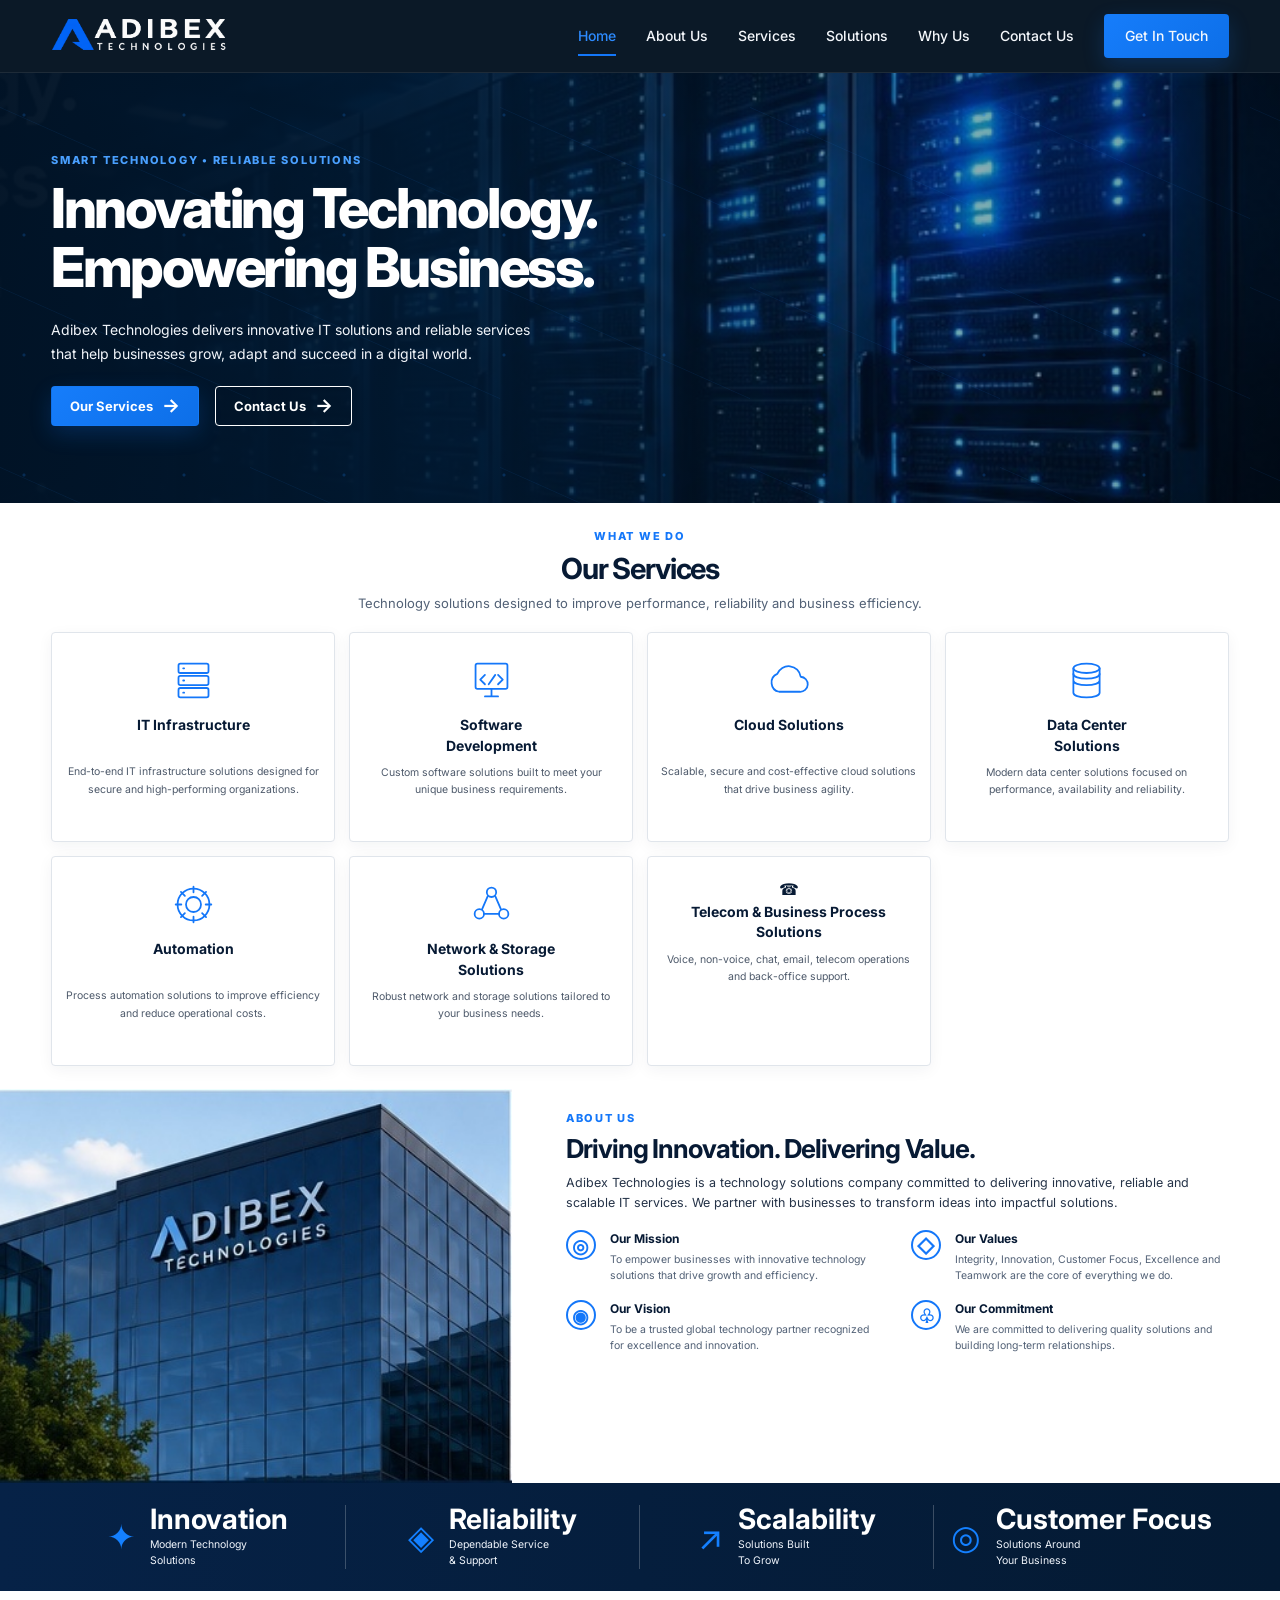
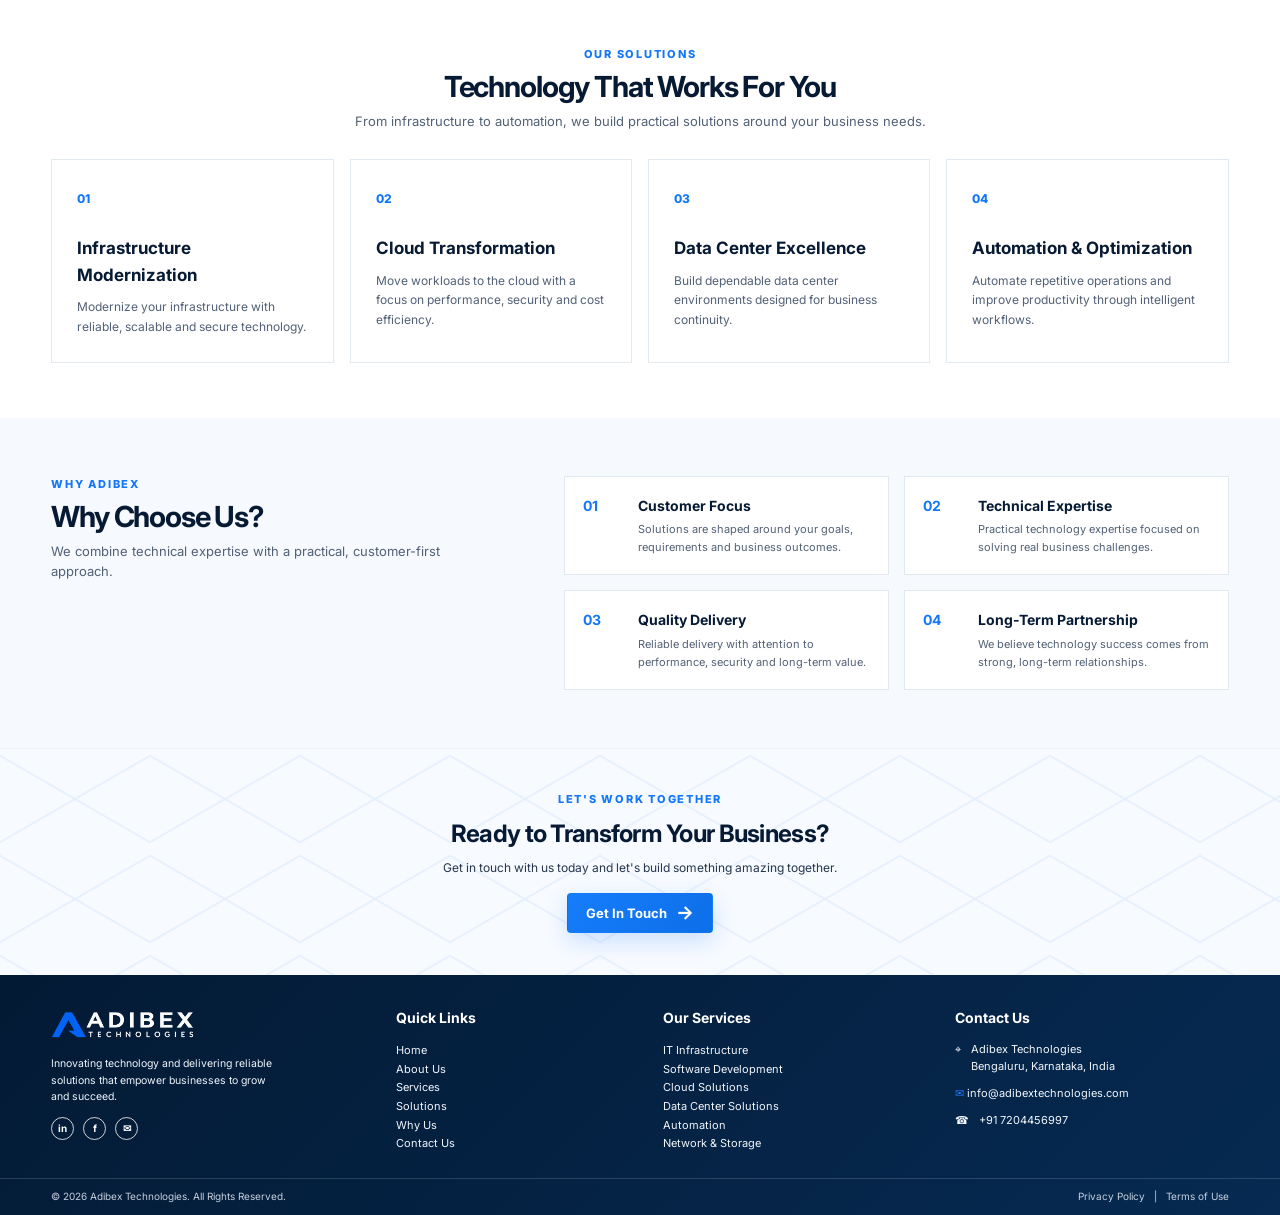
==== index.html @ 0015e17d "Update index.html" ====
<!DOCTYPE html>
<html lang="en">
<head>
  <meta charset="UTF-8">
  <meta name="viewport" content="width=device-width, initial-scale=1.0">
  <meta name="description" content="Adibex Technologies provides IT infrastructure, software development, cloud, data center, automation, network, storage and telecom solutions for businesses.">
  <title>Adibex Technologies | IT &amp; Technology Solutions</title>
  <link rel="stylesheet" href="style.css">
  <link rel="icon" type="image/png" href="images/favicon.PNG">
</head>
<body>
  <header class="site-header" id="top">
    <nav class="nav container">
      <a class="brand" href="#home" aria-label="Adibex Technologies home">
        <img src="images/logo.PNG" alt="Adibex Technologies">
      </a>

      <button class="menu-toggle" aria-label="Open navigation" aria-expanded="false">
        <span></span><span></span><span></span>
      </button>

      <div class="nav-links" id="navLinks">
        <a href="#home" class="active">Home</a>
        <a href="#about">About Us</a>
        <a href="#services">Services</a>
        <a href="#solutions">Solutions</a>
        <a href="#why-us">Why Us</a>
        <a href="#contact">Contact Us</a>
        <a href="#contact" class="nav-cta">Get In Touch</a>
      </div>
    </nav>
  </header>

  <main>
    <!-- HERO -->
    <section class="hero" id="home">
      <div class="hero-bg"></div>
      <div class="hero-overlay"></div>
      <div class="hero-network"></div>

      <div class="container hero-inner">
        <div class="hero-copy reveal">
          <p class="eyebrow">SMART TECHNOLOGY • RELIABLE SOLUTIONS</p>
          <h1>Innovating Technology.<br><span>Empowering Business.</span></h1>
          <p class="hero-description">
            Adibex Technologies delivers innovative IT solutions and reliable services
            that help businesses grow, adapt and succeed in a digital world.
          </p>
          <div class="hero-actions">
            <a class="btn btn-primary" href="#services">Our Services <span>→</span></a>
            <a class="btn btn-outline" href="#contact">Contact Us <span>→</span></a>
          </div>
        </div>
      </div>
    </section>

    <!-- SERVICES -->
    <section class="services section-light" id="services">
      <div class="container">
        <div class="section-title centered reveal">
          <p class="eyebrow blue">WHAT WE DO</p>
          <h2>Our Services</h2>
          <p>Technology solutions designed to improve performance, reliability and business efficiency.</p>
        </div>

        <div class="service-grid">
          <article class="service-card reveal" data-service="infrastructure" role="button" tabindex="0">
            <div class="icon-box">
              <svg viewBox="0 0 48 48" aria-hidden="true"><rect x="8" y="6" width="32" height="10" rx="2"/><rect x="8" y="19" width="32" height="10" rx="2"/><rect x="8" y="32" width="32" height="10" rx="2"/><path d="M13 11h1M13 24h1M13 37h1"/></svg>
            </div>
            <h3>IT Infrastructure</h3>
            <p>End-to-end IT infrastructure solutions designed for secure and high-performing organizations.</p>
          </article>

          <article class="service-card reveal" data-service="software" role="button" tabindex="0">
            <div class="icon-box">
              <svg viewBox="0 0 48 48" aria-hidden="true"><rect x="7" y="6" width="34" height="27" rx="2"/><path d="M17 41h14M24 33v8M17 18l-5 5 5 5M31 18l5 5-5 5M28 18l-7 10"/></svg>
            </div>
            <h3>Software<br>Development</h3>
            <p>Custom software solutions built to meet your unique business requirements.</p>
          </article>

          <article class="service-card reveal" data-service="cloud" role="button" tabindex="0">
            <div class="icon-box">
              <svg viewBox="0 0 48 48" aria-hidden="true"><path d="M14 36h22a8 8 0 0 0 1-16 13 13 0 0 0-25-3 10 10 0 0 0 2 19Z"/></svg>
            </div>
            <h3>Cloud Solutions</h3>
            <p>Scalable, secure and cost-effective cloud solutions that drive business agility.</p>
          </article>

          <article class="service-card reveal" data-service="datacenter" role="button" tabindex="0">
            <div class="icon-box">
              <svg viewBox="0 0 48 48" aria-hidden="true"><ellipse cx="24" cy="11" rx="14" ry="5"/><path d="M10 11v13c0 3 6 5 14 5s14-2 14-5V11M10 24v13c0 3 6 5 14 5s14-2 14-5V24"/><path d="M10 17c0 3 6 5 14 5s14-2 14-5"/></svg>
            </div>
            <h3>Data Center<br>Solutions</h3>
            <p>Modern data center solutions focused on performance, availability and reliability.</p>
          </article>

          <article class="service-card reveal" data-service="automation" role="button" tabindex="0">
            <div class="icon-box">
              <svg viewBox="0 0 48 48" aria-hidden="true"><path d="M24 5v6M24 37v6M5 24h6M37 24h6M10.6 10.6l4.2 4.2M33.2 33.2l4.2 4.2M37.4 10.6l-4.2 4.2M14.8 33.2l-4.2 4.2"/><circle cx="24" cy="24" r="8"/><circle cx="24" cy="24" r="17"/></svg>
            </div>
            <h3>Automation</h3>
            <p>Process automation solutions to improve efficiency and reduce operational costs.</p>
          </article>

          <article class="service-card reveal" data-service="network" role="button" tabindex="0">
            <div class="icon-box">
              <svg viewBox="0 0 48 48" aria-hidden="true"><circle cx="24" cy="11" r="5"/><circle cx="11" cy="34" r="5"/><circle cx="37" cy="34" r="5"/><path d="M20 15l-6 14M28 15l6 14M16 34h16"/></svg>
            </div>
            <h3>Network &amp; Storage<br>Solutions</h3>
            <p>Robust network and storage solutions tailored to your business needs.</p>
          </article>
          <article class="service-card reveal" data-service="telecom" role="button" tabindex="0">
            <div class="service-icon">
            <span>☎</span>
            </div>
            <h3>Telecom & Business Process Solutions</h3>
            <p>Voice, non-voice, chat, email, telecom operations and back-office support.</p>
          </article>
        </div>
      </div>
    </section>

    <!-- ABOUT -->
    <section class="about" id="about">
      <div class="about-image">
        <img src="images/about-building.jpg" alt="Adibex Technologies building">
      </div>

      <div class="about-content">
        <div class="about-inner reveal">
          <p class="eyebrow blue">ABOUT US</p>
          <h2>Driving Innovation. Delivering Value.</h2>
          <p class="about-lead">
            Adibex Technologies is a technology solutions company committed to delivering
            innovative, reliable and scalable IT services. We partner with businesses to
            transform ideas into impactful solutions.
          </p>

          <div class="values-grid">
            <div class="value">
              <div class="value-icon">◎</div>
              <div><h4>Our Mission</h4><p>To empower businesses with innovative technology solutions that drive growth and efficiency.</p></div>
            </div>
            <div class="value">
              <div class="value-icon">◇</div>
              <div><h4>Our Values</h4><p>Integrity, Innovation, Customer Focus, Excellence and Teamwork are the core of everything we do.</p></div>
            </div>
            <div class="value">
              <div class="value-icon">◉</div>
              <div><h4>Our Vision</h4><p>To be a trusted global technology partner recognized for excellence and innovation.</p></div>
            </div>
            <div class="value">
              <div class="value-icon">♧</div>
              <div><h4>Our Commitment</h4><p>We are committed to delivering quality solutions and building long-term relationships.</p></div>
            </div>
          </div>
        </div>
      </div>
    </section>

    <!-- STATS -->
<section class="stats-strip">
  <div class="container stats-grid">

    <div class="stat reveal">
      <div class="stat-icon">✦</div>
      <div>
        <strong>Innovation</strong>
        <span>Modern Technology<br>Solutions</span>
      </div>
    </div>

    <div class="stat reveal">
      <div class="stat-icon">◈</div>
      <div>
        <strong>Reliability</strong>
        <span>Dependable Service<br>&amp; Support</span>
      </div>
    </div>

    <div class="stat reveal">
      <div class="stat-icon">↗</div>
      <div>
        <strong>Scalability</strong>
        <span>Solutions Built<br>To Grow</span>
      </div>
    </div>

    <div class="stat reveal">
      <div class="stat-icon">◎</div>
      <div>
        <strong>Customer Focus</strong>
        <span>Solutions Around<br>Your Business</span>
      </div>
    </div>

  </div>
</section>

    <!-- SOLUTIONS -->
    <section class="solutions section-light" id="solutions">
      <div class="container">
        <div class="section-title centered reveal">
          <p class="eyebrow blue">OUR SOLUTIONS</p>
          <h2>Technology That Works For You</h2>
          <p>From infrastructure to automation, we build practical solutions around your business needs.</p>
        </div>

        <div class="solution-grid">
          <article class="solution-card reveal">
            <span>01</span><h3>Infrastructure Modernization</h3>
            <p>Modernize your infrastructure with reliable, scalable and secure technology.</p>
          </article>
          <article class="solution-card reveal">
            <span>02</span><h3>Cloud Transformation</h3>
            <p>Move workloads to the cloud with a focus on performance, security and cost efficiency.</p>
          </article>
          <article class="solution-card reveal">
            <span>03</span><h3>Data Center Excellence</h3>
            <p>Build dependable data center environments designed for business continuity.</p>
          </article>
          <article class="solution-card reveal">
            <span>04</span><h3>Automation &amp; Optimization</h3>
            <p>Automate repetitive operations and improve productivity through intelligent workflows.</p>
          </article>
        </div>
      </div>
    </section>

    <!-- WHY US -->
    <section class="why-us" id="why-us">
      <div class="container why-inner">
        <div class="section-title reveal">
          <p class="eyebrow blue">WHY ADIBEX</p>
          <h2>Why Choose Us?</h2>
          <p>We combine technical expertise with a practical, customer-first approach.</p>
        </div>
        <div class="why-list">
          <div class="why-item reveal"><b>01</b><div><h3>Customer Focus</h3><p>Solutions are shaped around your goals, requirements and business outcomes.</p></div></div>
          <div class="why-item reveal"><b>02</b><div><h3>Technical Expertise</h3><p>Practical technology expertise focused on solving real business challenges.</p></div></div>
          <div class="why-item reveal"><b>03</b><div><h3>Quality Delivery</h3><p>Reliable delivery with attention to performance, security and long-term value.</p></div></div>
          <div class="why-item reveal"><b>04</b><div><h3>Long-Term Partnership</h3><p>We believe technology success comes from strong, long-term relationships.</p></div></div>
        </div>
      </div>
    </section>

    <!-- CONTACT CTA -->
    <section class="contact-cta" id="contact">
      <div class="cta-pattern"></div>
      <div class="container cta-inner reveal">
        <p class="eyebrow blue">LET'S WORK TOGETHER</p>
        <h2>Ready to Transform Your Business?</h2>
        <p>Get in touch with us today and let's build something amazing together.</p>
        <a class="btn btn-primary" href="mailto:info@adibextechnologies.com">Get In Touch <span>→</span></a>
      </div>
    </section>
    <!-- ENQUIRY FORM MODAL -->
<div class="enquiry-modal" id="enquiryModal" aria-hidden="true">
  <div class="enquiry-modal-overlay"></div>
  <div class="enquiry-modal-box"
       role="dialog"
       aria-modal="true"
       aria-labelledby="enquiryModalTitle">
    <button
      class="enquiry-modal-close"
      id="enquiryModalClose"
      type="button"
      aria-label="Close enquiry form">
      ×
    </button>
    <div class="enquiry-modal-content">
      <p class="eyebrow blue">GET IN TOUCH</p>
      <h2 id="enquiryModalTitle">Tell Us About Your Requirement</h2>
      <p class="enquiry-intro">
        Share your requirements with us and our team will get in touch
        with you to discuss the right solution for your business.
      </p>
      <div id="zf_div_14EysFbXN02ckjOoHonV6rkihUlZmTzVGPP2AS6r4x0">
</div>
<script type="text/javascript">
(function() {
	try{
		var f = document.createElement("iframe");
		
			var ifrmSrc = 'https://forms.zohopublic.in/adigopulabalajiadibextec1/form/AdibexTechnologiesWebsiteEnquiry/formperma/14EysFbXN02ckjOoHonV6rkihUlZmTzVGPP2AS6r4x0?zf_rszfm=1';
		
		
        try{
			if ( typeof ZFAdvLead != "undefined" && typeof zfutm_zfAdvLead != "undefined" ) {
				for( var prmIdx = 0 ; prmIdx < ZFAdvLead.utmPNameArr.length ; prmIdx ++ ) {
				    var utmPm = ZFAdvLead.utmPNameArr[ prmIdx ];
				    utmPm = ( ZFAdvLead.isSameDomian && ( ZFAdvLead.utmcustPNameArr.indexOf(utmPm) == -1 ) ) ? "zf_" + utmPm : utmPm;
				    var utmVal = zfutm_zfAdvLead.zfautm_gC_enc( ZFAdvLead.utmPNameArr[ prmIdx ] );
				    if ( typeof utmVal !== "undefined" ) {
				      if ( utmVal != "" ) {
				        if(ifrmSrc.indexOf('?') > 0){
				             ifrmSrc = ifrmSrc+'&'+utmPm+'='+utmVal;
				        }else{
				            ifrmSrc = ifrmSrc+'?'+utmPm+'='+utmVal;
				        }
				      }
				    }
				}
			}
			if ( typeof ZFLead !== "undefined" && typeof zfutm_zfLead !== "undefined" ) {
				for( var prmIdx = 0 ; prmIdx < ZFLead.utmPNameArr.length ; prmIdx ++ ) {
		        	var utmPm = ZFLead.utmPNameArr[ prmIdx ];
		        	var utmVal = zfutm_zfLead.zfutm_gC_enc( ZFLead.utmPNameArr[ prmIdx ] );
			        if ( typeof utmVal !== "undefined" ) {
			          if ( utmVal != "" ){
			            if(ifrmSrc.indexOf('?') > 0){
			              ifrmSrc = ifrmSrc+'&'+utmPm+'='+utmVal;//No I18N
			            }else{
			              ifrmSrc = ifrmSrc+'?'+utmPm+'='+utmVal;//No I18N
			            }
			          }
			        }
		      	}
			}
			if (!((new RegExp("[?&]referrername=")).test(ifrmSrc))) {
            var rfr = window.location.href;
            
            try { 
                rfr = window.self !== window.top ? 
                    window.top.location.href : 
                    (/^https?:\/\/[\w.-]+\.[a-zA-Z]{2,}/i.test(rfr) ? rfr : "");
            } catch (e) {}
            
            if (rfr && rfr !== "") {
                if (rfr.length > 1800) {
                    var queryIndex = rfr.indexOf('?');
                    if (queryIndex > -1) {
                        rfr = rfr.substring(0, queryIndex);
                    }
                    if (rfr.length > 1800) {
                        rfr = rfr.substring(0, 1800);
                    }
                }
                ifrmSrc += ((ifrmSrc.indexOf('?') > 0) ? '&' : '?') + 'referrername=' + encodeURIComponent(rfr);
            }
        }
		}catch(e){}
    
		f.src = ifrmSrc;
		f.style.border="none";
		f.style.height="923px";
		f.style.width="99%";
		f.style.transition="all 0.5s ease";
		f.setAttribute("aria-label", 'Adibex Technologies Website Enquiry');
		
		var d = document.getElementById("zf_div_14EysFbXN02ckjOoHonV6rkihUlZmTzVGPP2AS6r4x0");
		d.appendChild(f);
		window.addEventListener('message', function (){
			var evntData = event.data;
			if( evntData && evntData.constructor == String ){
				var zf_ifrm_data = evntData.split("|");
				if ( zf_ifrm_data.length == 2 || zf_ifrm_data.length == 3 ) {
					var zf_perma = zf_ifrm_data[0];
					var zf_ifrm_ht_nw = ( parseInt(zf_ifrm_data[1], 10) + 15 ) + "px";
					var iframe = document.getElementById("zf_div_14EysFbXN02ckjOoHonV6rkihUlZmTzVGPP2AS6r4x0").getElementsByTagName("iframe")[0];
					if ( (iframe.src).indexOf('formperma') > 0 && (iframe.src).indexOf(zf_perma) > 0 ) {
						var prevIframeHeight = iframe.style.height;
						var zf_tout = false;
						if( zf_ifrm_data.length == 3 ) {
						    iframe.scrollIntoView();
						    zf_tout = true;
						}

						if ( prevIframeHeight != zf_ifrm_ht_nw ) {
							if( zf_tout ) {
							    setTimeout(function(){
							        iframe.style.height = zf_ifrm_ht_nw;
							    },500);
							} else {
							    iframe.style.height = zf_ifrm_ht_nw;
							}
						}
					}
				}
			}
		}, false);
    }catch(e){}
	
	
})();
</script>		
    </div>
  </div>
</div>
    <!-- SERVICE MODAL -->
    <div class="service-modal" id="serviceModal" aria-hidden="true">
      <div class="service-modal-overlay">
        <div class="service-modal-box" role="dialog" aria-modal="true" aria-labelledby="serviceModalTitle">
          <button
            class="service-modal-close"
            id="serviceModalClose"
            aria-label="Close service details"
          >
            ×
          </button>
          <div class="service-modal-content">
            <p class="eyebrow blue">SERVICE DETAILS</p>
            <h2 id="serviceModalTitle">Service</h2>
            <p id="serviceModalIntro"></p>
            <div id="serviceDetailList" class="service-detail-list"></div>
            <div class="service-modal-footer">
              <a
                id="serviceQuoteButton"
                class="btn btn-primary"
                href="mailto:info@adibextechnologies.com"
              >
                Request a Quote <span>→</span>
              </a>
            </div>
          </div>
        </div>
      </div>
    </div>
  </main>
  
  <footer class="footer">
    <div class="container footer-grid">
      <div class="footer-company">
        <img src="images/logo.PNG" alt="Adibex Technologies">
        <p>Innovating technology and delivering reliable solutions that empower businesses to grow and succeed.</p>
        <div class="socials">
          <a href="#" aria-label="LinkedIn">in</a>
          <a href="#" aria-label="Facebook">f</a>
          <a href="mailto:info@adibextechnologies.com" aria-label="Email">✉</a>
        </div>
      </div>

      <div>
        <h3>Quick Links</h3>
        <a href="#home">Home</a><a href="#about">About Us</a><a href="#services">Services</a>
        <a href="#solutions">Solutions</a><a href="#why-us">Why Us</a><a href="#contact">Contact Us</a>
      </div>

      <div>
        <h3>Our Services</h3>
        <a href="#services">IT Infrastructure</a><a href="#services">Software Development</a>
        <a href="#services">Cloud Solutions</a><a href="#services">Data Center Solutions</a>
        <a href="#services">Automation</a><a href="#services">Network &amp; Storage</a>
      </div>

      <div>
        <h3>Contact Us</h3>
        <p class="contact-line">⌖ <span>Adibex Technologies<br>Bengaluru, Karnataka, India</span></p>
        <a class="contact-line" href="mailto:info@adibextechnologies.com">✉ <span>info@adibextechnologies.com</span></a>
        <p class="contact-line">☎ <span>+91 7204456997</span></p>
      </div>
    </div>

    <div class="footer-bottom">
  <div class="container">
    <span>© <span id="year"></span> Adibex Technologies. All Rights Reserved.</span>
  <span>
  <a href="privacy-policy.html">Privacy Policy</a>
  &nbsp; | &nbsp;
  <a href="terms-of-use.html">Terms of Use</a>
  </span>
  </div>
  </div>
  </footer>

  <script src="script.js"></script>
</body>
</html>
---- style.css ----
@import url('https://fonts.googleapis.com/css2?family=Inter:wght@400;500;600;700;800&display=swap');

:root{
  --blue:#1477f9;
  --blue2:#0867e8;
  --navy:#031426;
  --navy2:#061c36;
  --ink:#071a34;
  --muted:#526176;
  --line:#e3e9f1;
  --white:#fff;
}

*{box-sizing:border-box;margin:0;padding:0}
html{scroll-behavior:smooth;scroll-padding-top:78px}
body{font-family:Inter,Arial,sans-serif;color:var(--ink);background:#fff;line-height:1.55}
a{text-decoration:none;color:inherit}
img{max-width:100%;display:block}
.container{width:min(1180px,92%);margin:auto}

/* HEADER */
.site-header{position:sticky;top:0;z-index:100;background:rgba(2,16,31,.96);border-bottom:1px solid rgba(255,255,255,.08);backdrop-filter:blur(12px)}
.nav{min-height:70px;display:flex;align-items:center;justify-content:space-between}
.brand{width:178px;display:block}
.brand img{width:100%;height:54px;object-fit:cover;object-position:center;border-radius:1px}
.nav-links{display:flex;align-items:center;gap:30px;color:#f5f8fc;font-size:14px;font-weight:500}
.nav-links a{position:relative;padding:25px 0;transition:.2s}
.nav-links a:not(.nav-cta):hover,.nav-links a.active{color:#2d8bff}
.nav-links a:not(.nav-cta).active:after{content:"";position:absolute;left:0;right:0;bottom:16px;height:2px;background:var(--blue)}
.nav-cta{background:linear-gradient(135deg,#167dfb,#0d6fe8);padding:11px 21px!important;border-radius:4px;box-shadow:0 8px 22px rgba(20,119,249,.2)}
.nav-cta:hover{transform:translateY(-1px)}
.menu-toggle{display:none;background:transparent;border:0;width:42px;height:42px;cursor:pointer}
.menu-toggle span{display:block;width:23px;height:2px;background:#fff;margin:5px auto}

/* HERO */
.hero{height:430px;position:relative;overflow:hidden;background:#02162b}
.hero-bg{position:absolute;inset:0;background-image:url("images/hero-server.jpg");background-size:cover;background-position:center right;transform:scale(1.03)}
.hero-overlay{position:absolute;inset:0;background:linear-gradient(90deg,rgba(1,19,38,.98) 0%,rgba(1,25,49,.90) 35%,rgba(2,24,46,.35) 67%,rgba(1,13,28,.38) 100%)}
.hero-network{position:absolute;inset:0;opacity:.32;background-image:radial-gradient(circle at 15% 35%,rgba(26,137,255,.65) 0 1px,transparent 2px),linear-gradient(24deg,transparent 49.7%,rgba(39,139,255,.25) 50%,transparent 50.3%);background-size:160px 120px,250px 180px}
.hero-inner{height:100%;display:flex;align-items:center;position:relative;z-index:2}
.hero-copy{max-width:560px;color:#fff;margin-top:2px}
.eyebrow{font-size:11px;font-weight:800;letter-spacing:.16em;margin-bottom:10px}
.hero .eyebrow{color:#4aa0ff}
h1{font-size:clamp(38px,4.3vw,56px);line-height:1.08;letter-spacing:-.045em;font-weight:800}
h1 span{color:#fff}
.hero-description{max-width:480px;font-size:14px;line-height:1.65;margin:21px 0 21px;color:#f1f5fa}
.hero-actions{display:flex;gap:16px}
.btn{display:inline-flex;align-items:center;justify-content:center;gap:9px;min-height:38px;padding:9px 18px;border-radius:4px;font-size:13px;font-weight:700;transition:.2s;border:1px solid transparent}
.btn span{font-size:19px;line-height:0}
.btn-primary{background:linear-gradient(135deg,#167dfb,#0d6fe8);color:#fff;box-shadow:0 8px 22px rgba(20,119,249,.2)}
.btn-outline{color:#fff;border-color:#fff;background:rgba(0,0,0,.08)}
.btn:hover{transform:translateY(-2px)}

/* SHARED */
.section-light{background:#fff}
.section-title{max-width:720px}
.section-title.centered{text-align:center;margin:0 auto}
.section-title h2{font-size:29px;line-height:1.15;letter-spacing:-.04em;margin-bottom:8px}
.section-title p:last-child{font-size:13px;color:var(--muted)}
.blue{color:var(--blue);margin-bottom:7px}

/* SERVICES */
.services{padding:25px 0 23px}
.service-grid{display:grid;grid-template-columns:repeat(4,1fr);gap:14px;margin-top:19px}
.service-card{min-height:210px;border:1px solid #e0e5eb;border-radius:4px;padding:20px 13px 16px;text-align:center;background:#fff;box-shadow:0 4px 15px rgba(17,39,67,.05);transition:.25s}
.service-card:hover{transform:translateY(-5px);box-shadow:0 14px 30px rgba(17,39,67,.11);border-color:#bcd9fb}
.icon-box{height:54px;display:flex;justify-content:center;align-items:center;margin-bottom:8px}
.icon-box svg{width:45px;height:45px;fill:none;stroke:var(--blue);stroke-width:1.9;stroke-linecap:round;stroke-linejoin:round}
.service-card h3{font-size:14px;line-height:1.45;min-height:40px;margin-bottom:8px}
.service-card p{font-size:10.5px;line-height:1.65;color:#4e5a6b}

/* ABOUT */
.about{display:grid;grid-template-columns:40% 60%;min-height:310px}
.about-image{overflow:hidden;background:#dce8f5}
.about-image img{width:100%;height:100%;object-fit:cover;object-position:center}
.about-content{background:#fff}
.about-inner{padding:21px 7% 20px}
.about-inner h2{font-size:26px;line-height:1.15;letter-spacing:-.04em;margin-bottom:9px}
.about-lead{font-size:12.5px;line-height:1.6;color:#253348;max-width:690px}
.values-grid{display:grid;grid-template-columns:1fr 1fr;gap:16px 30px;margin-top:17px}
.value{display:grid;grid-template-columns:34px 1fr;gap:10px}
.value-icon{width:30px;height:30px;border:2px solid var(--blue);border-radius:50%;display:grid;place-items:center;color:var(--blue);font-size:19px;font-weight:700}
.value h4{font-size:12px;margin-bottom:3px}
.value p{font-size:10.5px;line-height:1.55;color:#526176}

/* STATS */
.stats-strip{background:linear-gradient(90deg,#062247,#041a33);color:#fff;padding:22px 0}
.stats-grid{display:grid;grid-template-columns:repeat(4,1fr)}
.stat{display:flex;justify-content:center;align-items:center;gap:15px;border-right:1px solid rgba(255,255,255,.22);min-height:64px}
.stat:last-child{border-right:0}
.stat-icon{font-size:34px;color:#1480ff;font-weight:400}
.stat strong{font-size:28px;line-height:1;display:block}
.stat span{display:block;font-size:10.5px;line-height:1.5;margin-top:4px;color:#f0f5fc}

/* SOLUTIONS */
.solutions{padding:55px 0}
.solution-grid{display:grid;grid-template-columns:repeat(4,1fr);gap:16px;margin-top:28px}
.solution-card{border:1px solid var(--line);padding:25px;min-height:175px;position:relative;background:#fff;transition:.25s}
.solution-card:hover{transform:translateY(-4px);box-shadow:0 14px 30px rgba(17,39,67,.08)}
.solution-card span{color:var(--blue);font-size:12px;font-weight:800}
.solution-card h3{font-size:17px;margin:25px 0 9px}
.solution-card p{font-size:12px;color:var(--muted);line-height:1.65}

/* WHY */
.why-us{background:#f6f9fd;padding:58px 0}
.why-inner{display:grid;grid-template-columns:.8fr 1.2fr;gap:70px;align-items:start}
.why-list{display:grid;grid-template-columns:1fr 1fr;gap:15px}
.why-item{display:grid;grid-template-columns:42px 1fr;gap:13px;border:1px solid #e2e8f0;background:#fff;padding:18px}
.why-item b{color:var(--blue);font-size:14px}
.why-item h3{font-size:14px;margin-bottom:5px}
.why-item p{font-size:11px;color:var(--muted);line-height:1.6}

/* CTA */
.contact-cta{position:relative;overflow:hidden;background:#f7faff;padding:42px 0;text-align:center;border-top:1px solid #edf2f7}
.cta-pattern{position:absolute;inset:0;opacity:.18;background-image:linear-gradient(30deg,transparent 49%,#8ebdf4 50%,transparent 51%),linear-gradient(150deg,transparent 49%,#8ebdf4 50%,transparent 51%);background-size:150px 100px}
.cta-inner{position:relative;z-index:1}
.cta-inner h2{font-size:24px;letter-spacing:-.03em;margin-bottom:6px}
.cta-inner>p:not(.eyebrow){font-size:12px;color:#26364c;margin-bottom:16px}

/* FOOTER */
.footer{background:linear-gradient(135deg,#031a34,#062a52);color:#fff}
.footer-grid{display:grid;grid-template-columns:1.15fr .85fr .95fr 1.05fr;gap:45px;padding:28px 0 25px}
.footer-company img{width:145px;height:45px;object-fit:cover;object-position:center;margin-bottom:8px}
.footer-company p{font-size:10.5px;line-height:1.55;color:#f0f5fb;max-width:235px}
.footer h3{font-size:14px;margin:4px 0 12px}
.footer-grid>div:not(.footer-company)>a{display:block;font-size:11px;line-height:1.7;color:#f2f6fb}
.socials{display:flex;gap:9px;margin-top:12px}
.socials a{width:23px;height:23px;border-radius:50%;border:1px solid rgba(255,255,255,.8);display:grid;place-items:center;font-size:10px;font-weight:700}
.contact-line{display:flex;gap:10px;font-size:11px;line-height:1.55;color:#f2f6fb;margin-bottom:9px}
.contact-line:first-letter{color:#1780ff}
.footer-bottom{border-top:1px solid rgba(255,255,255,.15);padding:10px 0;color:#c5d0de;font-size:10px}
.footer-bottom .container{display:flex;justify-content:space-between}

/* REVEAL */
.reveal{opacity:0;transform:translateY(18px);transition:opacity .7s ease,transform .7s ease}
.reveal.visible{opacity:1;transform:none}

/* RESPONSIVE */
@media(max-width:1050px){
  .nav-links{gap:19px}
  .service-grid{grid-template-columns:repeat(3,1fr)}
  .about{grid-template-columns:1fr 1.5fr}
}
@media(max-width:800px){
  .nav{min-height:64px}
  .brand{width:160px}
  .brand img{height:50px}
  .menu-toggle{display:block}
  .nav-links{position:absolute;left:4%;right:4%;top:65px;display:none;flex-direction:column;align-items:stretch;gap:0;padding:10px;background:#061a31;border:1px solid rgba(255,255,255,.12);border-radius:6px;box-shadow:0 18px 40px rgba(0,0,0,.25)}
  .nav-links.open{display:flex}
  .nav-links a{padding:12px 14px}
  .nav-links a:not(.nav-cta).active:after{display:none}
  .nav-cta{text-align:center;margin-top:5px}
  .hero{height:510px}
  .hero-overlay{background:linear-gradient(90deg,rgba(1,15,31,.98),rgba(1,20,39,.82))}
  .hero-copy{max-width:650px}
  .about{grid-template-columns:1fr}
  .about-image{height:300px}
  .stats-grid{grid-template-columns:1fr 1fr}
  .stat:nth-child(2){border-right:0}
  .stat{margin:5px 0}
  .solution-grid{grid-template-columns:1fr 1fr}
  .why-inner{grid-template-columns:1fr;gap:30px}
}
@media(max-width:560px){
  h1{font-size:40px}
  .hero{height:540px}
  .hero-actions{flex-direction:column;align-items:flex-start}
  .btn{min-width:145px}
  .services,.solutions,.why-us{padding:42px 0}
  .service-grid{grid-template-columns:1fr 1fr}
  .service-card{min-height:230px}
  .values-grid,.why-list,.solution-grid{grid-template-columns:1fr}
  .stats-grid{grid-template-columns:1fr}
  .stat{border-right:0;border-bottom:1px solid rgba(255,255,255,.16);padding:10px 0}
  .stat:last-child{border-bottom:0}
  .footer-grid{grid-template-columns:1fr 1fr;gap:25px}
  .footer-company{grid-column:1/-1}
  .footer-bottom .container{display:block}
  .footer-bottom .container span:last-child{display:block;margin-top:6px}
}
/* =========================================================
   SERVICE MODAL
   ========================================================= */
.service-card{
  cursor:pointer;
}
.service-modal{
  position:fixed;
  inset:0;
  z-index:9999;
  display:flex;
  align-items:center;
  justify-content:center;
  visibility:hidden;
  opacity:0;
  pointer-events:none;
  transition:opacity .25s ease, visibility .25s ease;
}
.service-modal.active{
  visibility:visible;
  opacity:1;
  pointer-events:auto;
}
.service-modal-overlay{
  position:absolute;
  inset:0;
  display:flex;
  align-items:center;
  justify-content:center;
  padding:20px;
  background:rgba(3,18,37,.72);
  backdrop-filter:blur(5px);
}
.service-modal-box{
  position:relative;
  z-index:2;
  width:min(760px,94vw);
  max-height:86vh;
  overflow-y:auto;
  background:#fff;
  border-radius:10px;
  box-shadow:0 25px 80px rgba(0,0,0,.35);
  transform:translateY(10px) scale(.98);
  transition:transform .25s ease;
}
.service-modal.active .service-modal-box{
  transform:translateY(0) scale(1);
}
.service-modal-content{
  padding:32px;
}
.service-modal-content h2{
  font-size:28px;
  line-height:1.2;
  margin-bottom:8px;
  color:var(--ink);
}
.service-modal-content > p:not(.eyebrow){
  font-size:13px;
  line-height:1.65;
  color:var(--muted);
  margin-bottom:22px;
}
.service-modal-close{
  position:absolute;
  top:14px;
  right:16px;
  width:36px;
  height:36px;
  border:0;
  border-radius:50%;
  background:#eef4fb;
  color:#17314f;
  font-size:25px;
  line-height:1;
  cursor:pointer;
  z-index:5;
  transition:.2s;
}
.service-modal-close:hover{
  background:#dcecff;
  transform:rotate(90deg);
}
.service-detail-list{
  display:grid;
  gap:12px;
}
.service-detail-item{
  display:grid;
  grid-template-columns:42px 1fr;
  gap:14px;
  padding:15px;
  border:1px solid #e3e9f1;
  border-radius:6px;
  background:#f9fbfe;
}
.service-detail-number{
  width:34px;
  height:34px;
  border-radius:50%;
  display:grid;
  place-items:center;
  background:#eaf3ff;
  color:var(--blue);
  font-size:11px;
  font-weight:800;
}
.service-detail-content h3{
  font-size:14px;
  line-height:1.4;
  margin-bottom:4px;
  color:var(--ink);
}
.service-detail-content p{
  font-size:11.5px;
  line-height:1.6;
  color:var(--muted);
}
.service-modal-footer{
  margin-top:24px;
  padding-top:18px;
  border-top:1px solid #e5ebf2;
}
.service-modal-footer .btn{
  min-width:160px;
}
/* MOBILE SERVICE MODAL */
@media(max-width:560px){
  .service-modal-overlay{
    padding:14px;
  }
  .service-modal-box{
    width:100%;
    max-height:90vh;
    border-radius:8px;
  }
  .service-modal-content{
    padding:25px 18px 20px;
  }
  .service-modal-content h2{
    font-size:23px;
    padding-right:35px;
  }
  .service-modal-content > p:not(.eyebrow){
    font-size:12px;
  }
  .service-detail-item{
    grid-template-columns:34px 1fr;
    gap:10px;
    padding:12px;
  }
  .service-detail-number{
    width:30px;
    height:30px;
    font-size:10px;
  }
  .service-detail-content h3{
    font-size:13px;
  }
  .service-detail-content p{
    font-size:11px;
  }
  .service-modal-close{
    top:10px;
    right:10px;
  }
}
/* =========================================================
   ENQUIRY FORM MODAL
   ========================================================= */

.enquiry-modal{
  position:fixed;
  inset:0;
  z-index:10000;
  display:flex;
  align-items:center;
  justify-content:center;
  visibility:hidden;
  opacity:0;
  pointer-events:none;
  transition:opacity .25s ease, visibility .25s ease;
}

.enquiry-modal.active{
  visibility:visible;
  opacity:1;
  pointer-events:auto;
}

.enquiry-modal-overlay{
  position:absolute;
  inset:0;
  background:rgba(3,18,37,.72);
  backdrop-filter:blur(5px);
}

.enquiry-modal-box{
  position:relative;
  z-index:2;
  width:min(760px,94vw);
  max-height:90vh;
  overflow-y:auto;
  background:#fff;
  border-radius:10px;
  box-shadow:0 25px 80px rgba(0,0,0,.35);
  transform:translateY(10px) scale(.98);
  transition:transform .25s ease;
}

.enquiry-modal.active .enquiry-modal-box{
  transform:translateY(0) scale(1);
}

.enquiry-modal-content{
  padding:32px;
}

.enquiry-modal-content h2{
  font-size:28px;
  line-height:1.2;
  letter-spacing:-.03em;
  margin-bottom:8px;
  color:var(--ink);
  padding-right:40px;
}

.enquiry-intro{
  font-size:13px;
  line-height:1.65;
  color:var(--muted);
  margin-bottom:24px;
}

.enquiry-modal-close{
  position:absolute;
  top:14px;
  right:16px;
  width:36px;
  height:36px;
  border:0;
  border-radius:50%;
  background:#eef4fb;
  color:#17314f;
  font-size:25px;
  line-height:1;
  cursor:pointer;
  z-index:5;
  transition:.2s;
}

.enquiry-modal-close:hover{
  background:#dcecff;
  transform:rotate(90deg);
}


/* FORM */

.enquiry-form-grid{
  display:grid;
  grid-template-columns:1fr 1fr;
  gap:17px 16px;
}

.form-group{
  display:flex;
  flex-direction:column;
}

.form-group.full-width{
  grid-column:1/-1;
}

.form-group label{
  font-size:11px;
  font-weight:700;
  color:var(--ink);
  margin-bottom:6px;
}

.form-group input,
.form-group select,
.form-group textarea{
  width:100%;
  border:1px solid #dce4ee;
  border-radius:5px;
  background:#fbfdff;
  color:var(--ink);
  font-family:Inter,Arial,sans-serif;
  font-size:12px;
  outline:none;
  transition:border-color .2s, box-shadow .2s, background .2s;
}

.form-group input,
.form-group select{
  height:42px;
  padding:0 12px;
}

.form-group textarea{
  min-height:115px;
  padding:11px 12px;
  resize:vertical;
  line-height:1.6;
}

.form-group input::placeholder,
.form-group textarea::placeholder{
  color:#9aa7b7;
}

.form-group input:focus,
.form-group select:focus,
.form-group textarea:focus{
  border-color:var(--blue);
  background:#fff;
  box-shadow:0 0 0 3px rgba(20,119,249,.09);
}


/* FORM FOOTER */

.enquiry-form-footer{
  display:flex;
  align-items:center;
  justify-content:space-between;
  gap:20px;
  margin-top:22px;
  padding-top:18px;
  border-top:1px solid #e5ebf2;
}

.enquiry-note{
  font-size:10.5px;
  line-height:1.5;
  color:var(--muted);
  max-width:360px;
}

.enquiry-form-footer .btn{
  min-width:155px;
  border:0;
  cursor:pointer;
}


/* MOBILE ENQUIRY MODAL */

@media(max-width:560px){

  .enquiry-modal{
    align-items:center;
  }

  .enquiry-modal-box{
    width:calc(100% - 28px);
    max-height:92vh;
    border-radius:8px;
  }

  .enquiry-modal-content{
    padding:25px 18px 20px;
  }

  .enquiry-modal-content h2{
    font-size:22px;
    padding-right:35px;
  }

  .enquiry-intro{
    font-size:12px;
    margin-bottom:20px;
  }

  .enquiry-modal-close{
    top:10px;
    right:10px;
  }

  .enquiry-form-grid{
    grid-template-columns:1fr;
    gap:14px;
  }

  .form-group.full-width{
    grid-column:auto;
  }

  .form-group input,
  .form-group select{
    height:44px;
  }

  .form-group textarea{
    min-height:110px;
  }

  .enquiry-form-footer{
    flex-direction:column;
    align-items:stretch;
    gap:14px;
  }

  .enquiry-note{
    max-width:none;
  }

  .enquiry-form-footer .btn{
    width:100%;
  }

}
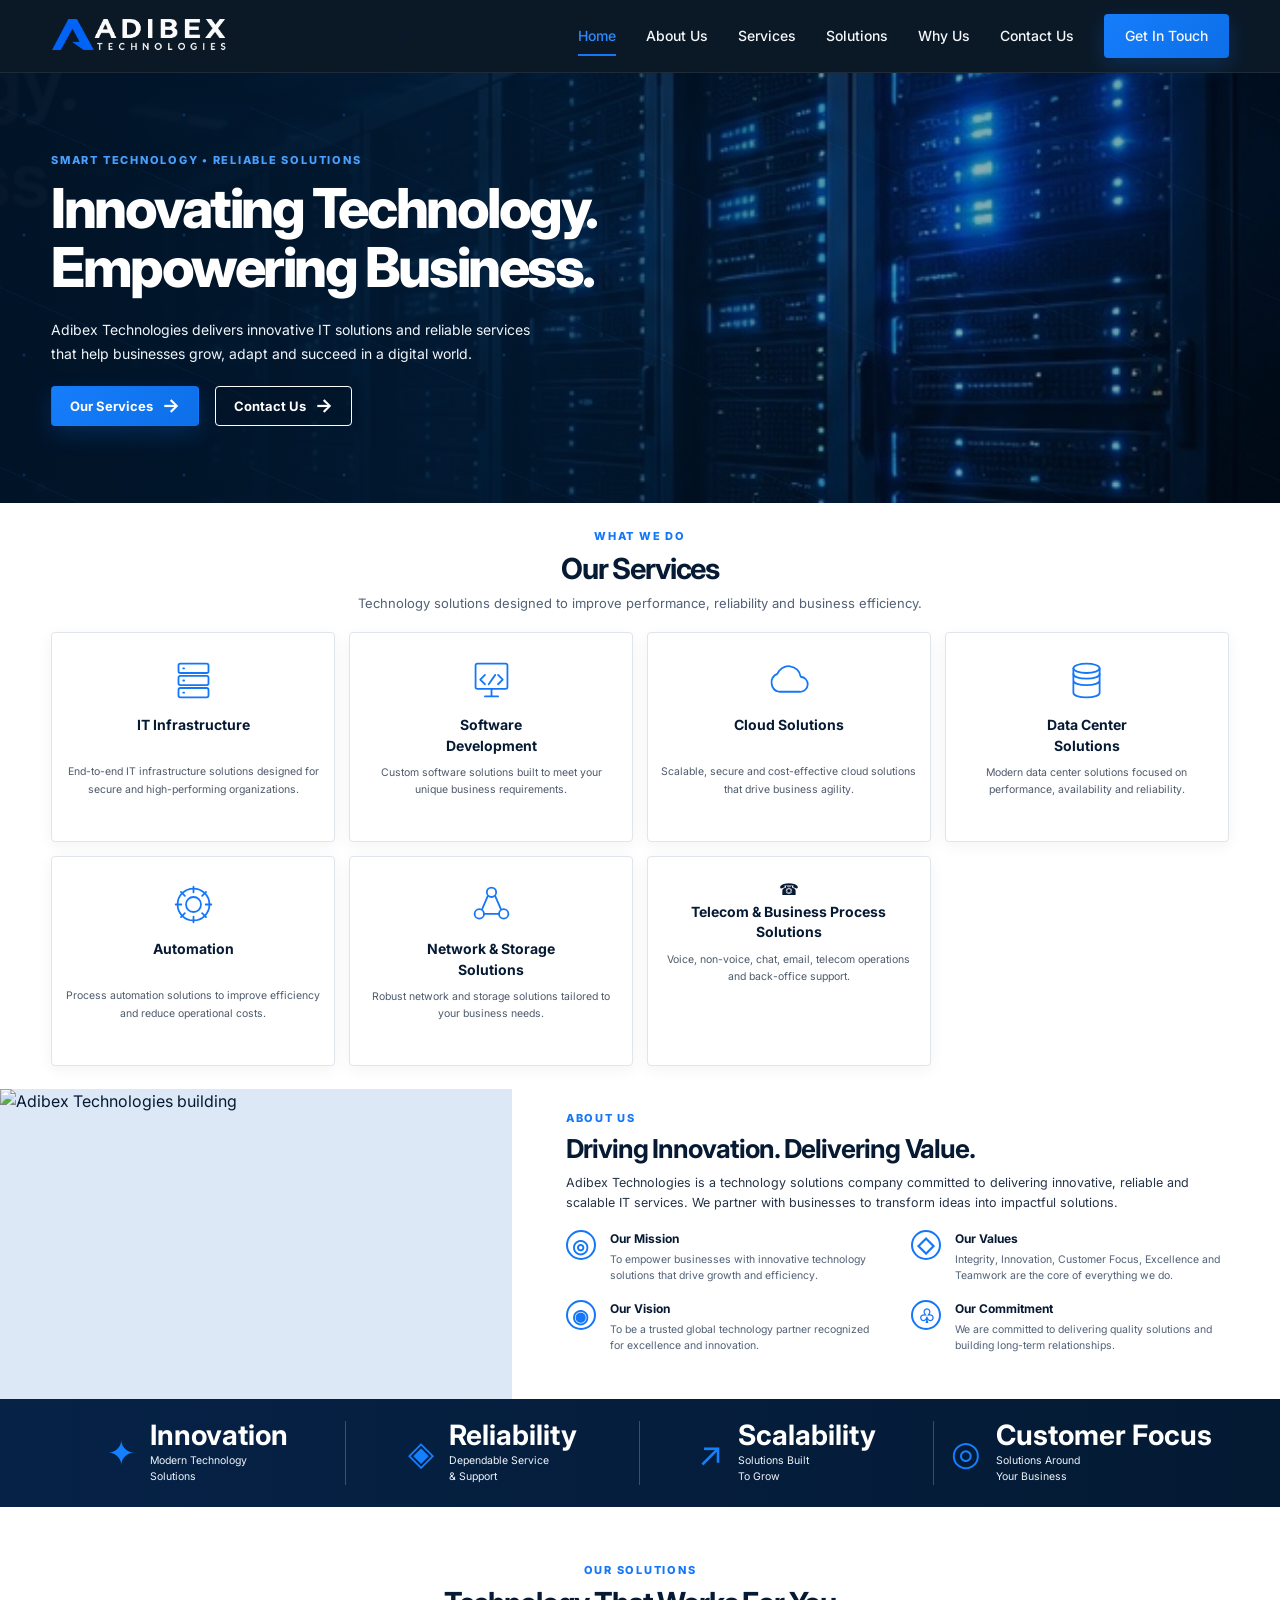
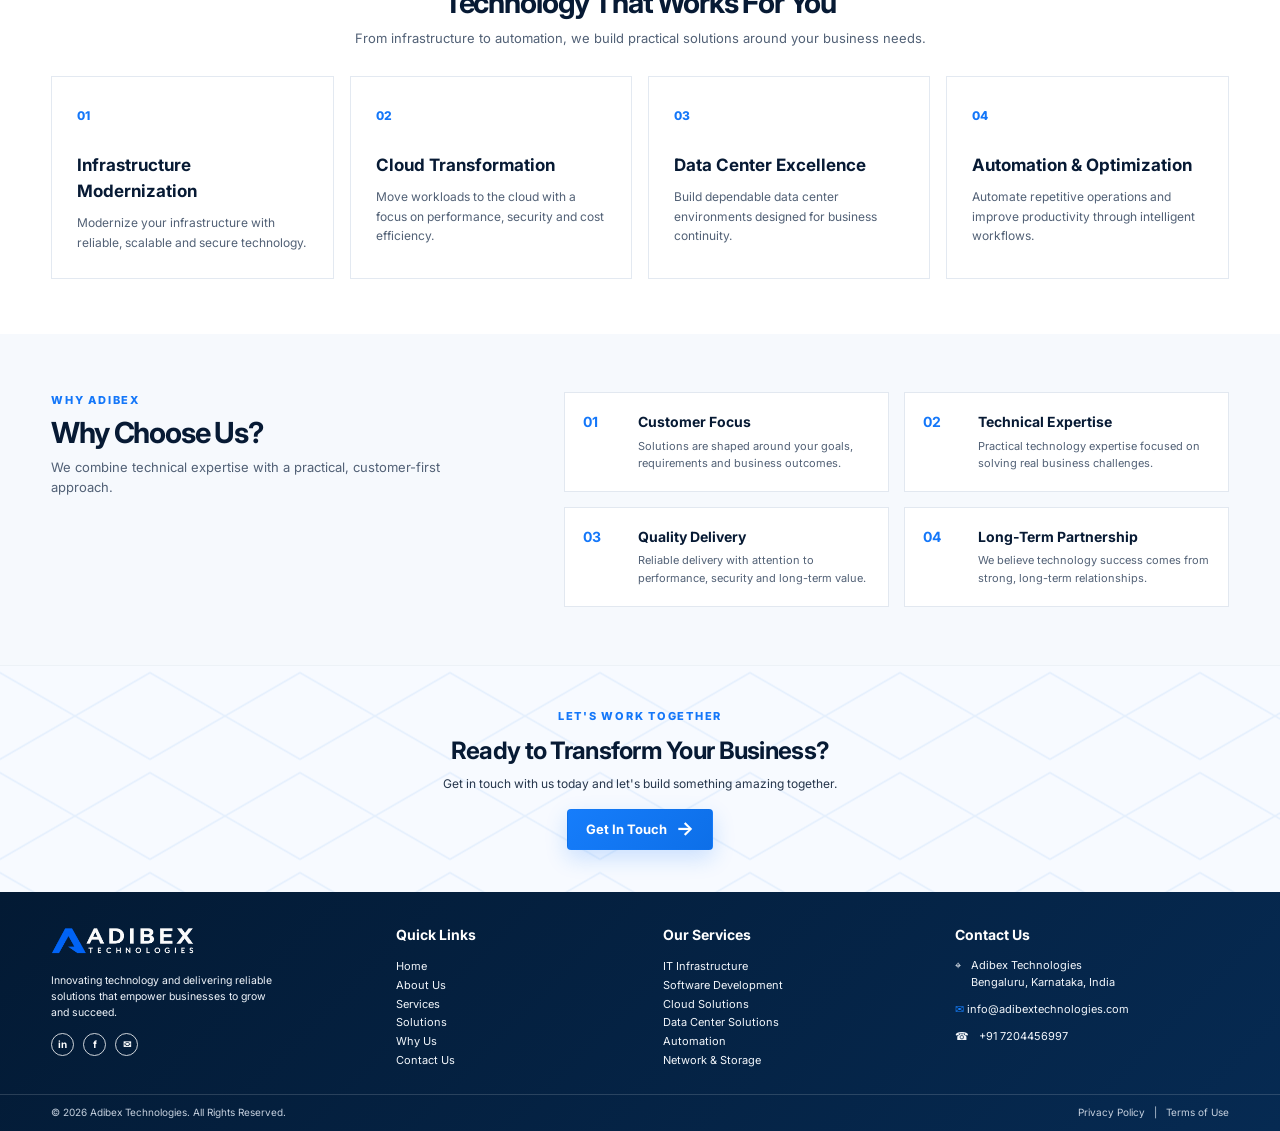
==== commit c7851a1b: "Update index.html" ====
--- a/index.html
+++ b/index.html
@@ -17,7 +17,7 @@
 
       <button class="menu-toggle" aria-label="Open navigation" aria-expanded="false">
         <span></span><span></span><span></span>
-      </button>
+      </button>f
 
       <div class="nav-links" id="navLinks">
         <a href="#home" class="active">Home</a>
@@ -125,7 +125,7 @@
     <!-- ABOUT -->
     <section class="about" id="about">
       <div class="about-image">
-        <img src="images/about-building.jpg" alt="Adibex Technologies building">
+        <img src="images/building.jpg" alt="Adibex Technologies building">
       </div>
 
       <div class="about-content">
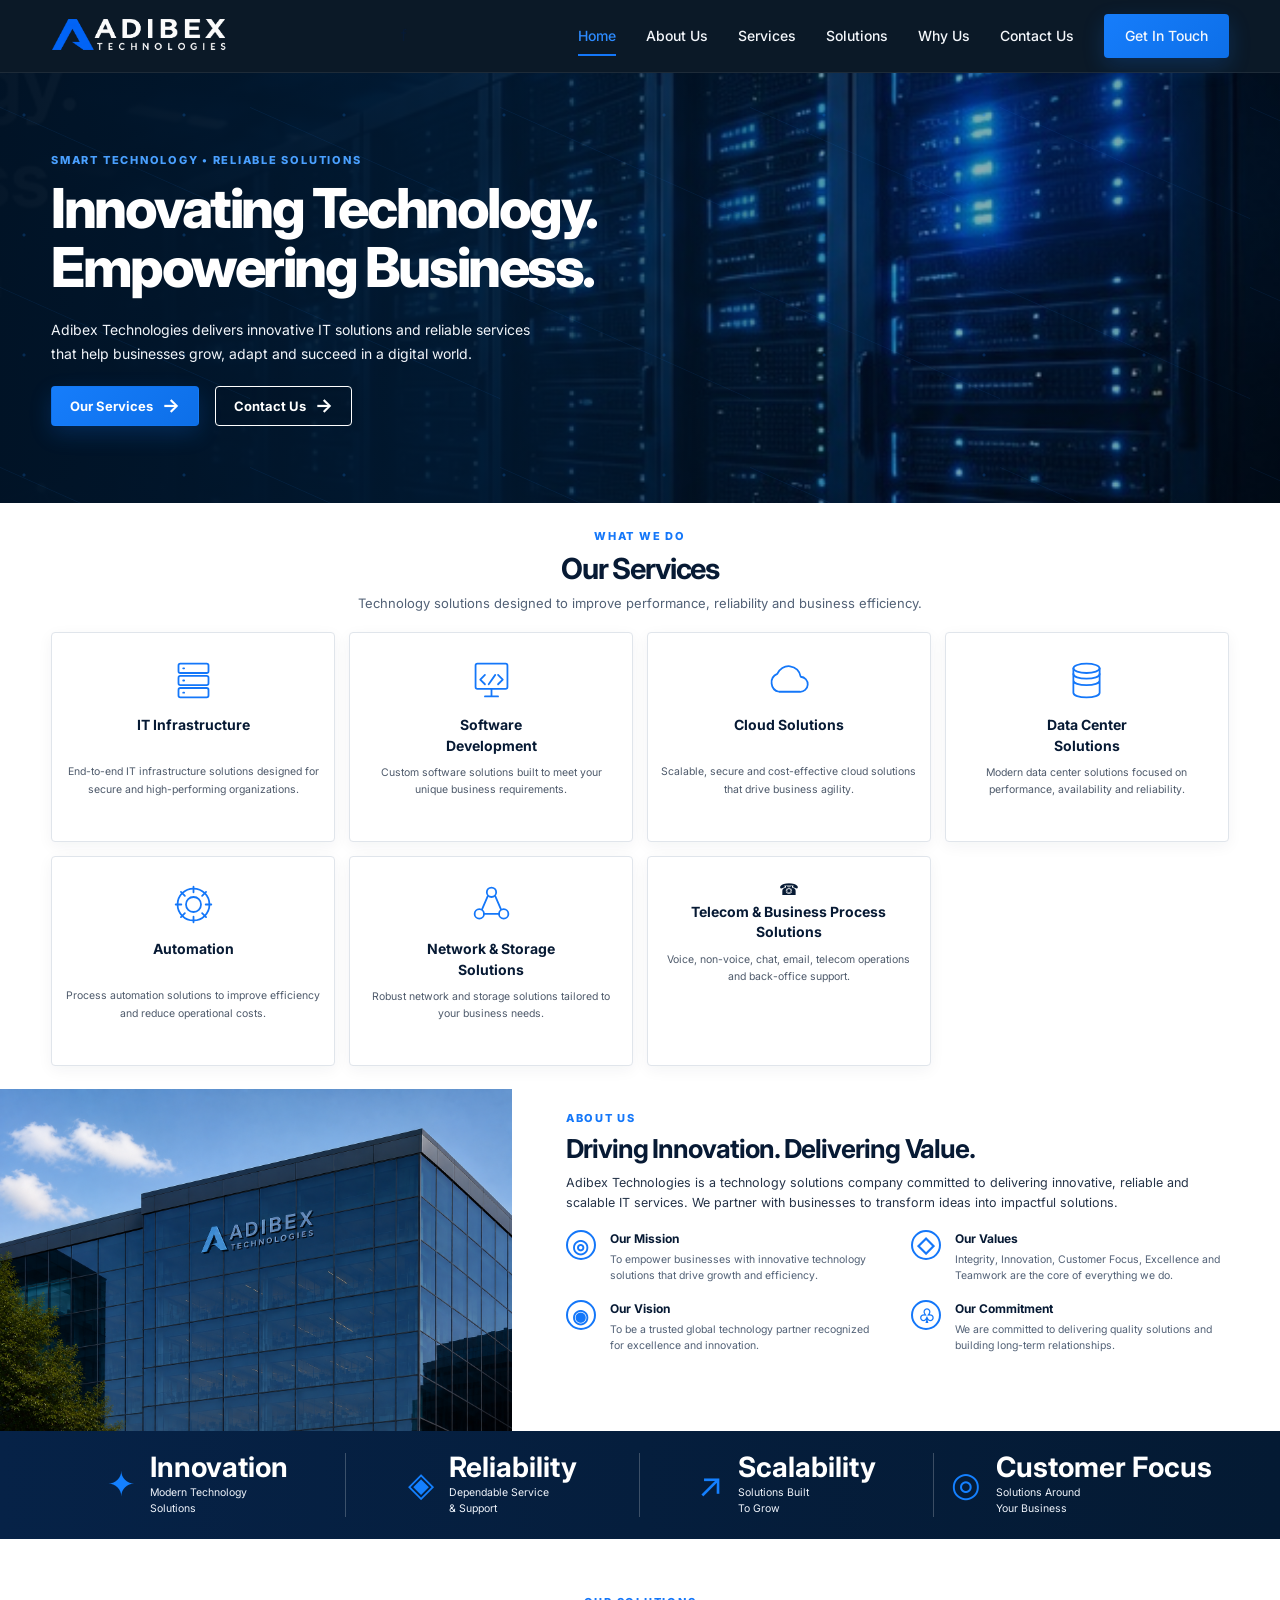
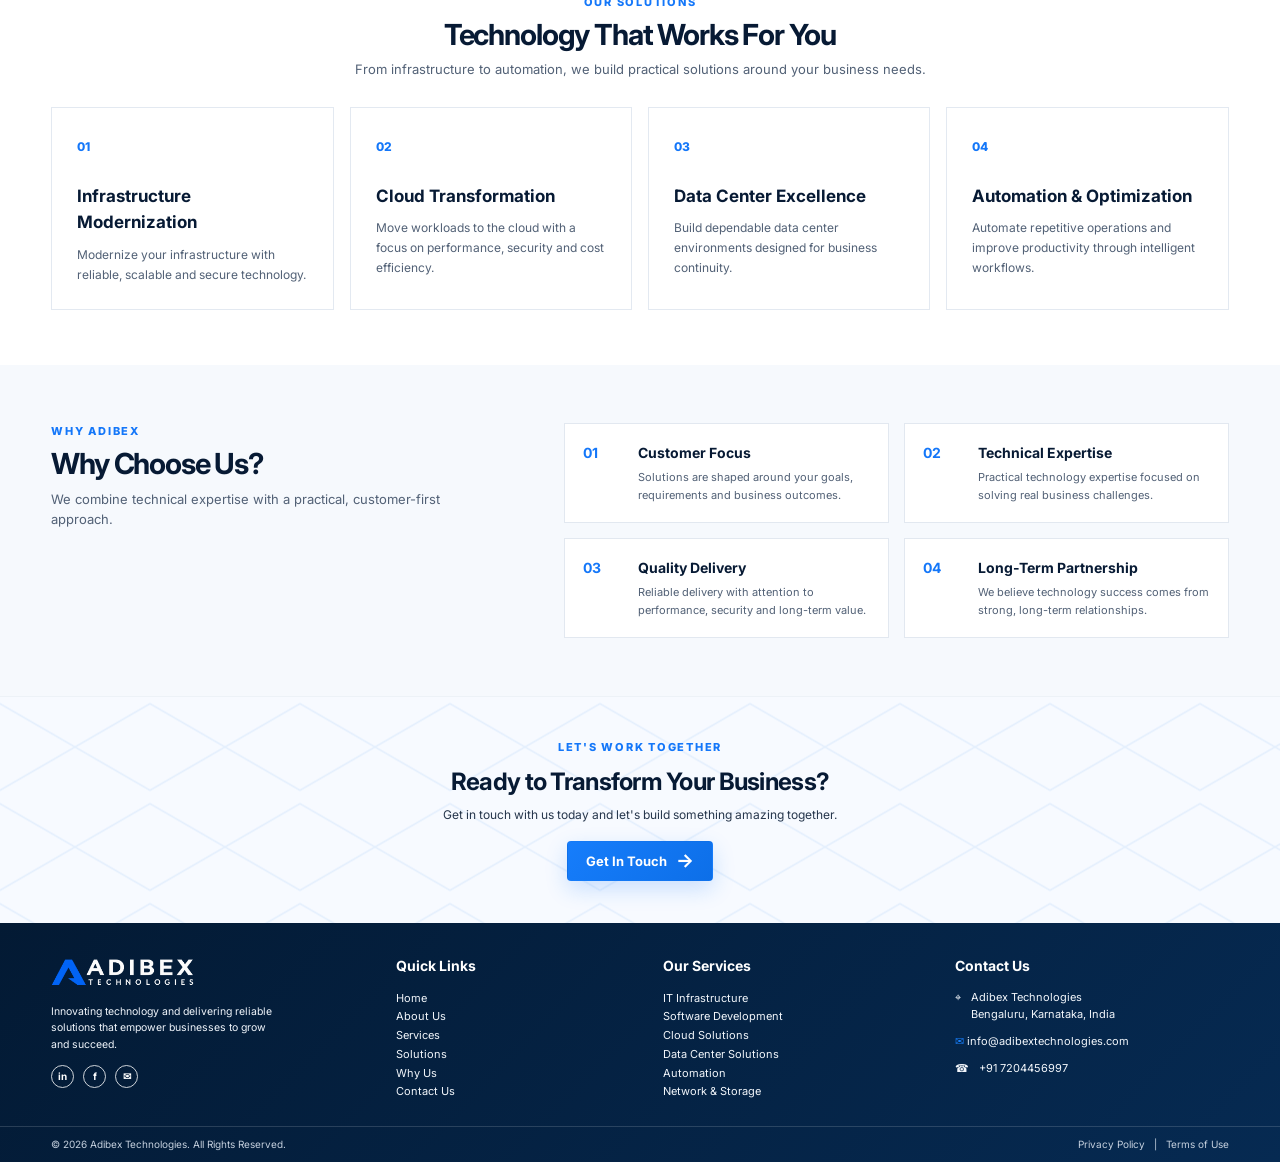
==== commit 0517b136: "Update index.html" ====
--- a/index.html
+++ b/index.html
@@ -125,7 +125,7 @@
     <!-- ABOUT -->
     <section class="about" id="about">
       <div class="about-image">
-        <img src="images/building.jpg" alt="Adibex Technologies building">
+        <img src="images/building.PNG" alt="Adibex Technologies building">
       </div>
 
       <div class="about-content">
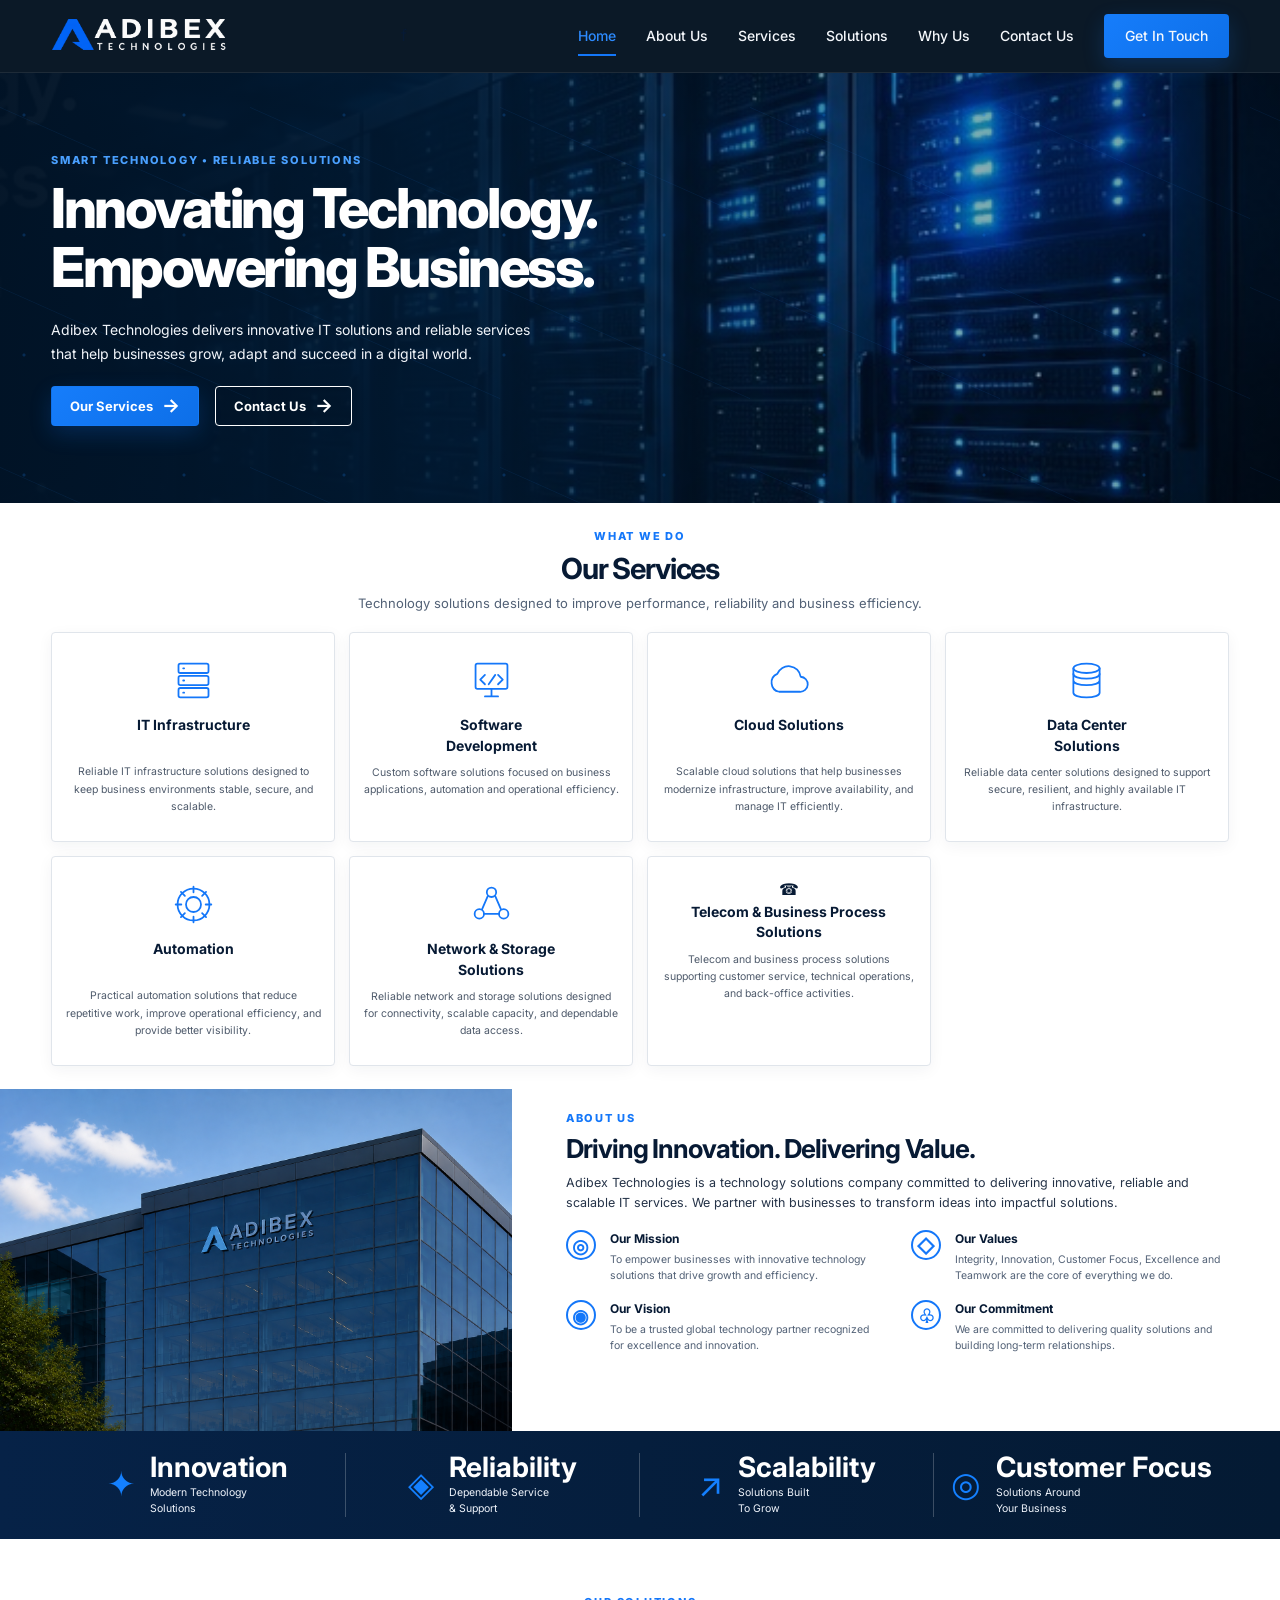
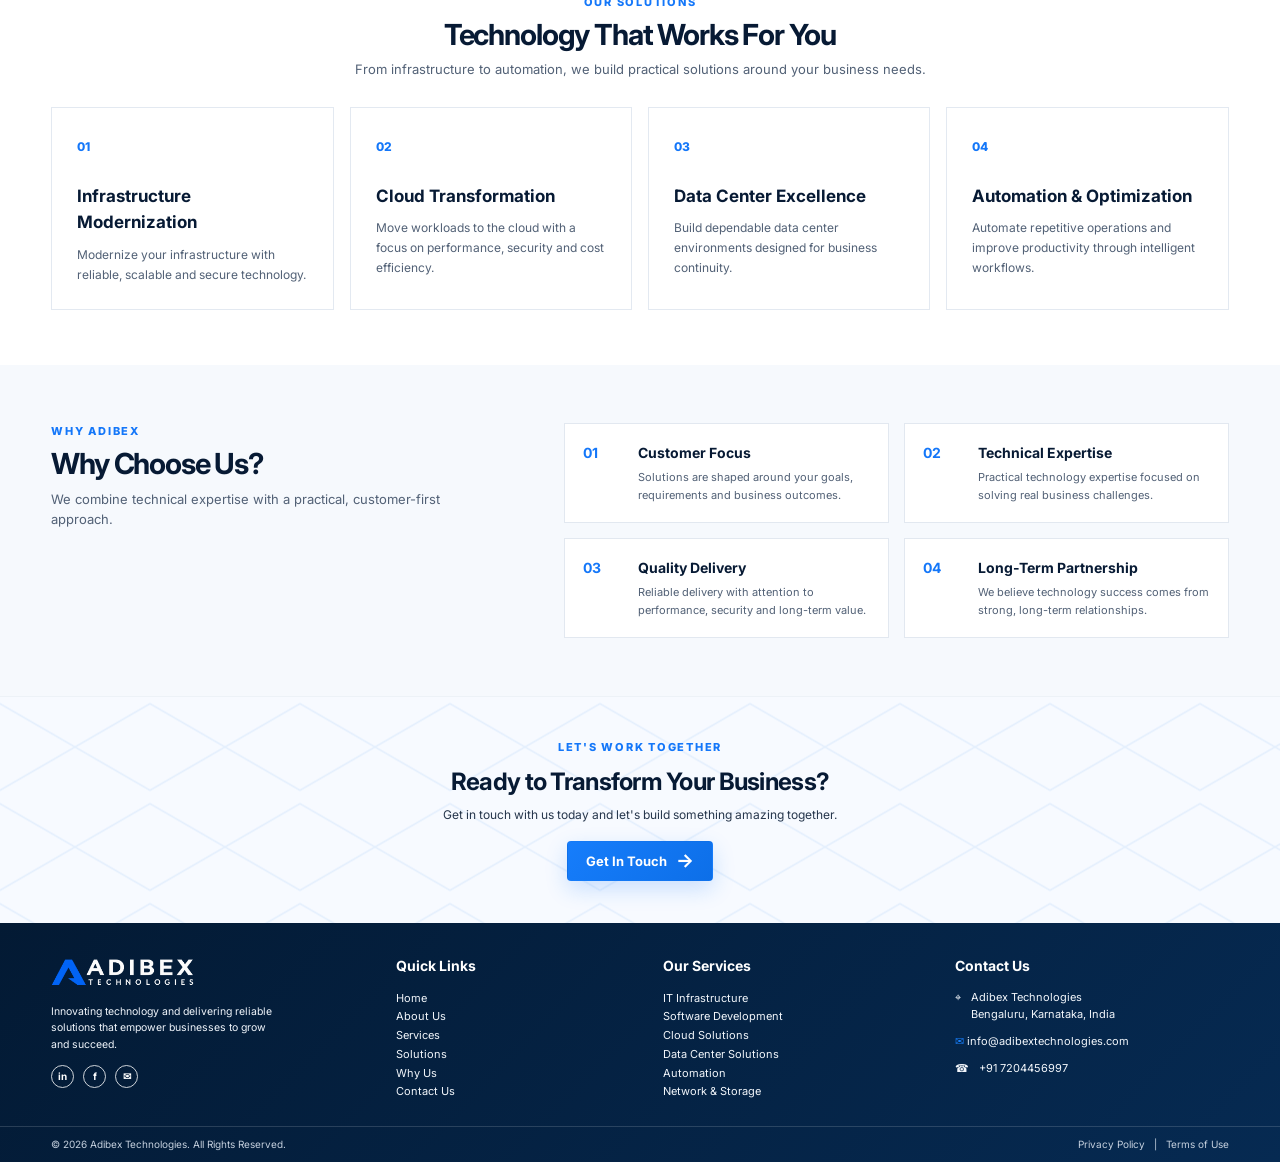
==== commit 7daff32c: "Update index.html" ====
--- a/index.html
+++ b/index.html
@@ -6,6 +6,9 @@
   <meta name="description" content="Adibex Technologies provides IT infrastructure, software development, cloud, data center, automation, network, storage and telecom solutions for businesses.">
   <title>Adibex Technologies | IT &amp; Technology Solutions</title>
   <link rel="stylesheet" href="style.css">
+  <link rel="preconnect" href="https://fonts.googleapis.com">
+  <link rel="preconnect" href="https://fonts.gstatic.com" crossorigin>
+  <link href="https://fonts.googleapis.com/css2?family=Inter:wght@400;500;600;700;800&display=swap" rel="stylesheet">
   <link rel="icon" type="image/png" href="images/favicon.PNG">
 </head>
 <body>
@@ -69,7 +72,7 @@
               <svg viewBox="0 0 48 48" aria-hidden="true"><rect x="8" y="6" width="32" height="10" rx="2"/><rect x="8" y="19" width="32" height="10" rx="2"/><rect x="8" y="32" width="32" height="10" rx="2"/><path d="M13 11h1M13 24h1M13 37h1"/></svg>
             </div>
             <h3>IT Infrastructure</h3>
-            <p>End-to-end IT infrastructure solutions designed for secure and high-performing organizations.</p>
+            <p>Reliable IT infrastructure solutions designed to keep business environments stable, secure, and scalable.</p>
           </article>
 
           <article class="service-card reveal" data-service="software" role="button" tabindex="0">
@@ -77,7 +80,7 @@
               <svg viewBox="0 0 48 48" aria-hidden="true"><rect x="7" y="6" width="34" height="27" rx="2"/><path d="M17 41h14M24 33v8M17 18l-5 5 5 5M31 18l5 5-5 5M28 18l-7 10"/></svg>
             </div>
             <h3>Software<br>Development</h3>
-            <p>Custom software solutions built to meet your unique business requirements.</p>
+            <p>Custom software solutions focused on business applications, automation and operational efficiency.</p>
           </article>
 
           <article class="service-card reveal" data-service="cloud" role="button" tabindex="0">
@@ -85,7 +88,7 @@
               <svg viewBox="0 0 48 48" aria-hidden="true"><path d="M14 36h22a8 8 0 0 0 1-16 13 13 0 0 0-25-3 10 10 0 0 0 2 19Z"/></svg>
             </div>
             <h3>Cloud Solutions</h3>
-            <p>Scalable, secure and cost-effective cloud solutions that drive business agility.</p>
+            <p>Scalable cloud solutions that help businesses modernize infrastructure, improve availability, and manage IT efficiently.</p>
           </article>
 
           <article class="service-card reveal" data-service="datacenter" role="button" tabindex="0">
@@ -93,7 +96,7 @@
               <svg viewBox="0 0 48 48" aria-hidden="true"><ellipse cx="24" cy="11" rx="14" ry="5"/><path d="M10 11v13c0 3 6 5 14 5s14-2 14-5V11M10 24v13c0 3 6 5 14 5s14-2 14-5V24"/><path d="M10 17c0 3 6 5 14 5s14-2 14-5"/></svg>
             </div>
             <h3>Data Center<br>Solutions</h3>
-            <p>Modern data center solutions focused on performance, availability and reliability.</p>
+            <p>Reliable data center solutions designed to support secure, resilient, and highly available IT infrastructure.</p>
           </article>
 
           <article class="service-card reveal" data-service="automation" role="button" tabindex="0">
@@ -101,7 +104,7 @@
               <svg viewBox="0 0 48 48" aria-hidden="true"><path d="M24 5v6M24 37v6M5 24h6M37 24h6M10.6 10.6l4.2 4.2M33.2 33.2l4.2 4.2M37.4 10.6l-4.2 4.2M14.8 33.2l-4.2 4.2"/><circle cx="24" cy="24" r="8"/><circle cx="24" cy="24" r="17"/></svg>
             </div>
             <h3>Automation</h3>
-            <p>Process automation solutions to improve efficiency and reduce operational costs.</p>
+            <p>Practical automation solutions that reduce repetitive work, improve operational efficiency, and provide better visibility.</p>
           </article>
 
           <article class="service-card reveal" data-service="network" role="button" tabindex="0">
@@ -109,14 +112,14 @@
               <svg viewBox="0 0 48 48" aria-hidden="true"><circle cx="24" cy="11" r="5"/><circle cx="11" cy="34" r="5"/><circle cx="37" cy="34" r="5"/><path d="M20 15l-6 14M28 15l6 14M16 34h16"/></svg>
             </div>
             <h3>Network &amp; Storage<br>Solutions</h3>
-            <p>Robust network and storage solutions tailored to your business needs.</p>
+            <p>Reliable network and storage solutions designed for connectivity, scalable capacity, and dependable data access.</p>
           </article>
           <article class="service-card reveal" data-service="telecom" role="button" tabindex="0">
             <div class="service-icon">
             <span>☎</span>
             </div>
             <h3>Telecom & Business Process Solutions</h3>
-            <p>Voice, non-voice, chat, email, telecom operations and back-office support.</p>
+            <p>Telecom and business process solutions supporting customer service, technical operations, and back-office activities.</p>
           </article>
         </div>
       </div>
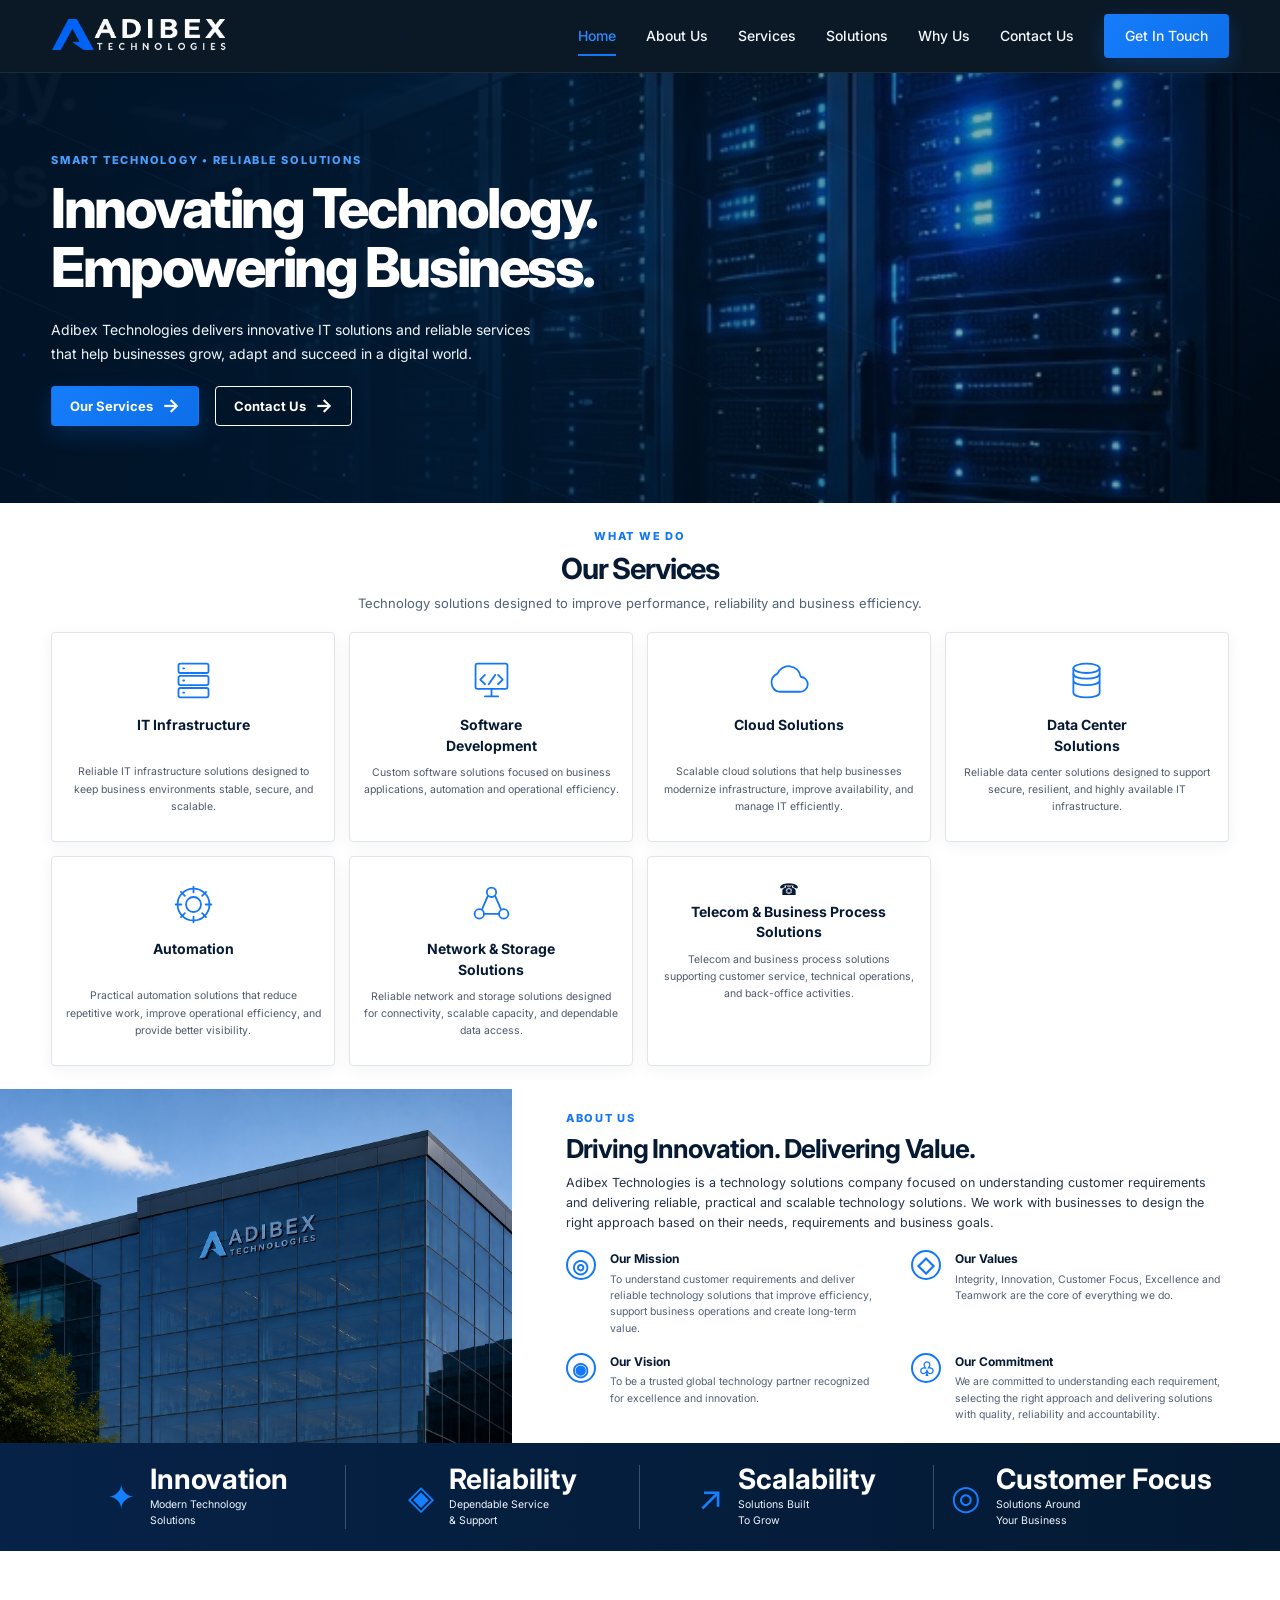
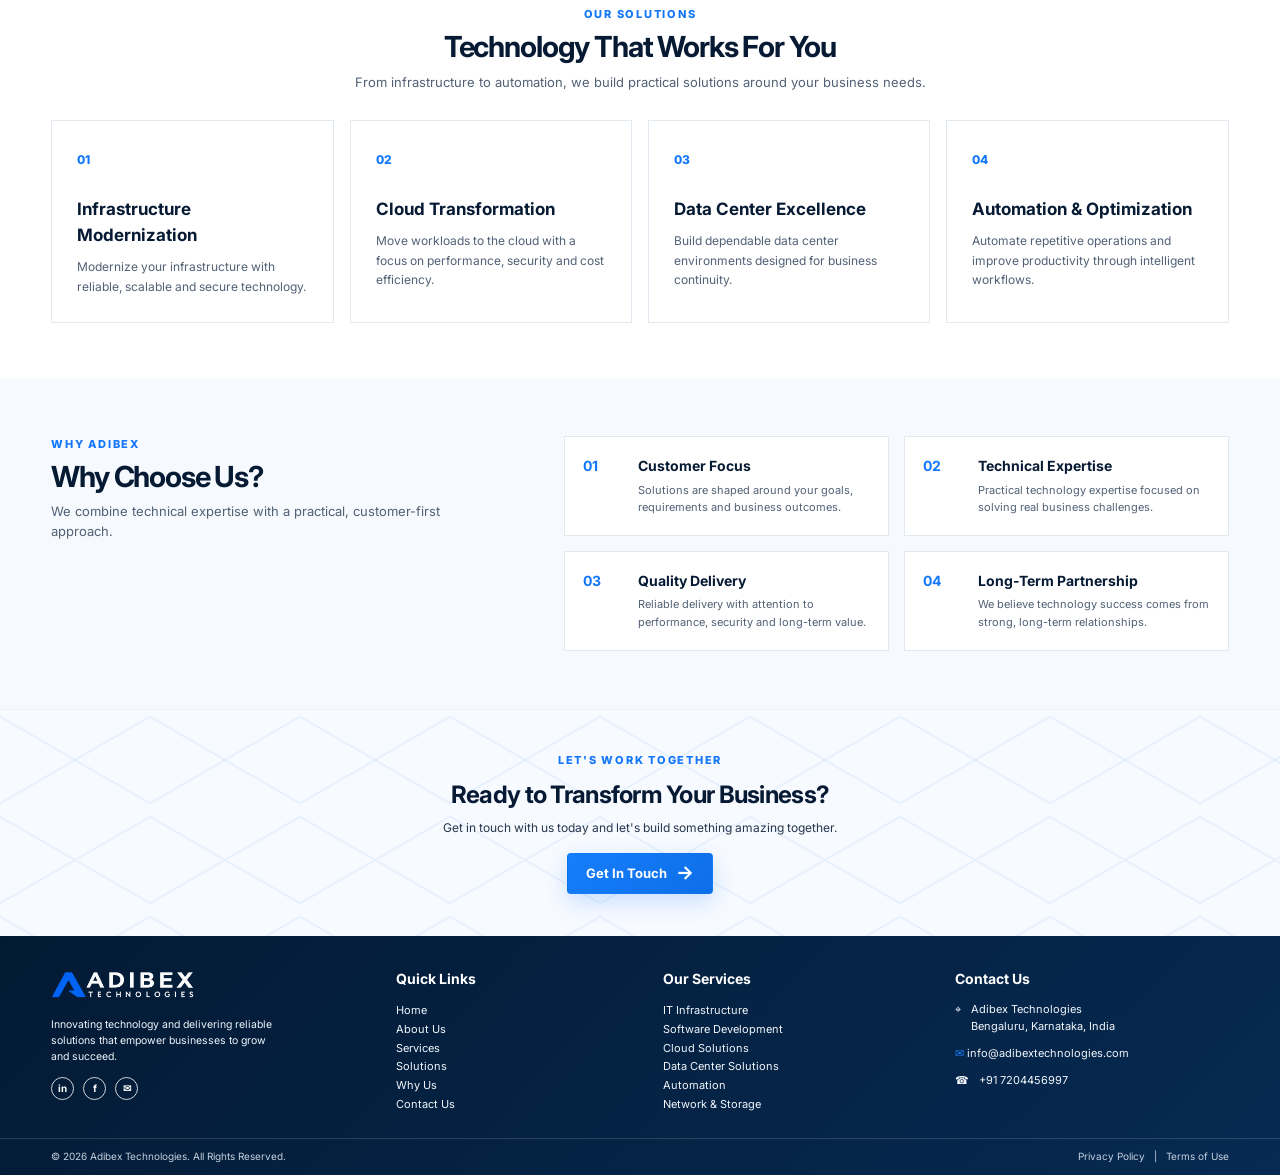
==== commit 0c98eb1b: "Update index.html" ====
--- a/index.html
+++ b/index.html
@@ -136,15 +136,16 @@
           <p class="eyebrow blue">ABOUT US</p>
           <h2>Driving Innovation. Delivering Value.</h2>
           <p class="about-lead">
-            Adibex Technologies is a technology solutions company committed to delivering
-            innovative, reliable and scalable IT services. We partner with businesses to
-            transform ideas into impactful solutions.
-          </p>
+  			Adibex Technologies is a technology solutions company focused on understanding
+  			customer requirements and delivering reliable, practical and scalable technology
+  			solutions. We work with businesses to design the right approach based on their
+  			needs, requirements and business goals.
+		  </p>
 
           <div class="values-grid">
             <div class="value">
               <div class="value-icon">◎</div>
-              <div><h4>Our Mission</h4><p>To empower businesses with innovative technology solutions that drive growth and efficiency.</p></div>
+              <div><h4>Our Mission</h4><p>To understand customer requirements and deliver reliable technology solutions that improve efficiency, support business operations and create long-term value.</p></div>
             </div>
             <div class="value">
               <div class="value-icon">◇</div>
@@ -156,7 +157,7 @@
             </div>
             <div class="value">
               <div class="value-icon">♧</div>
-              <div><h4>Our Commitment</h4><p>We are committed to delivering quality solutions and building long-term relationships.</p></div>
+              <div><h4>Our Commitment</h4><p>We are committed to understanding each requirement, selecting the right approach and delivering solutions with quality, reliability and accountability.</p></div>
             </div>
           </div>
         </div>
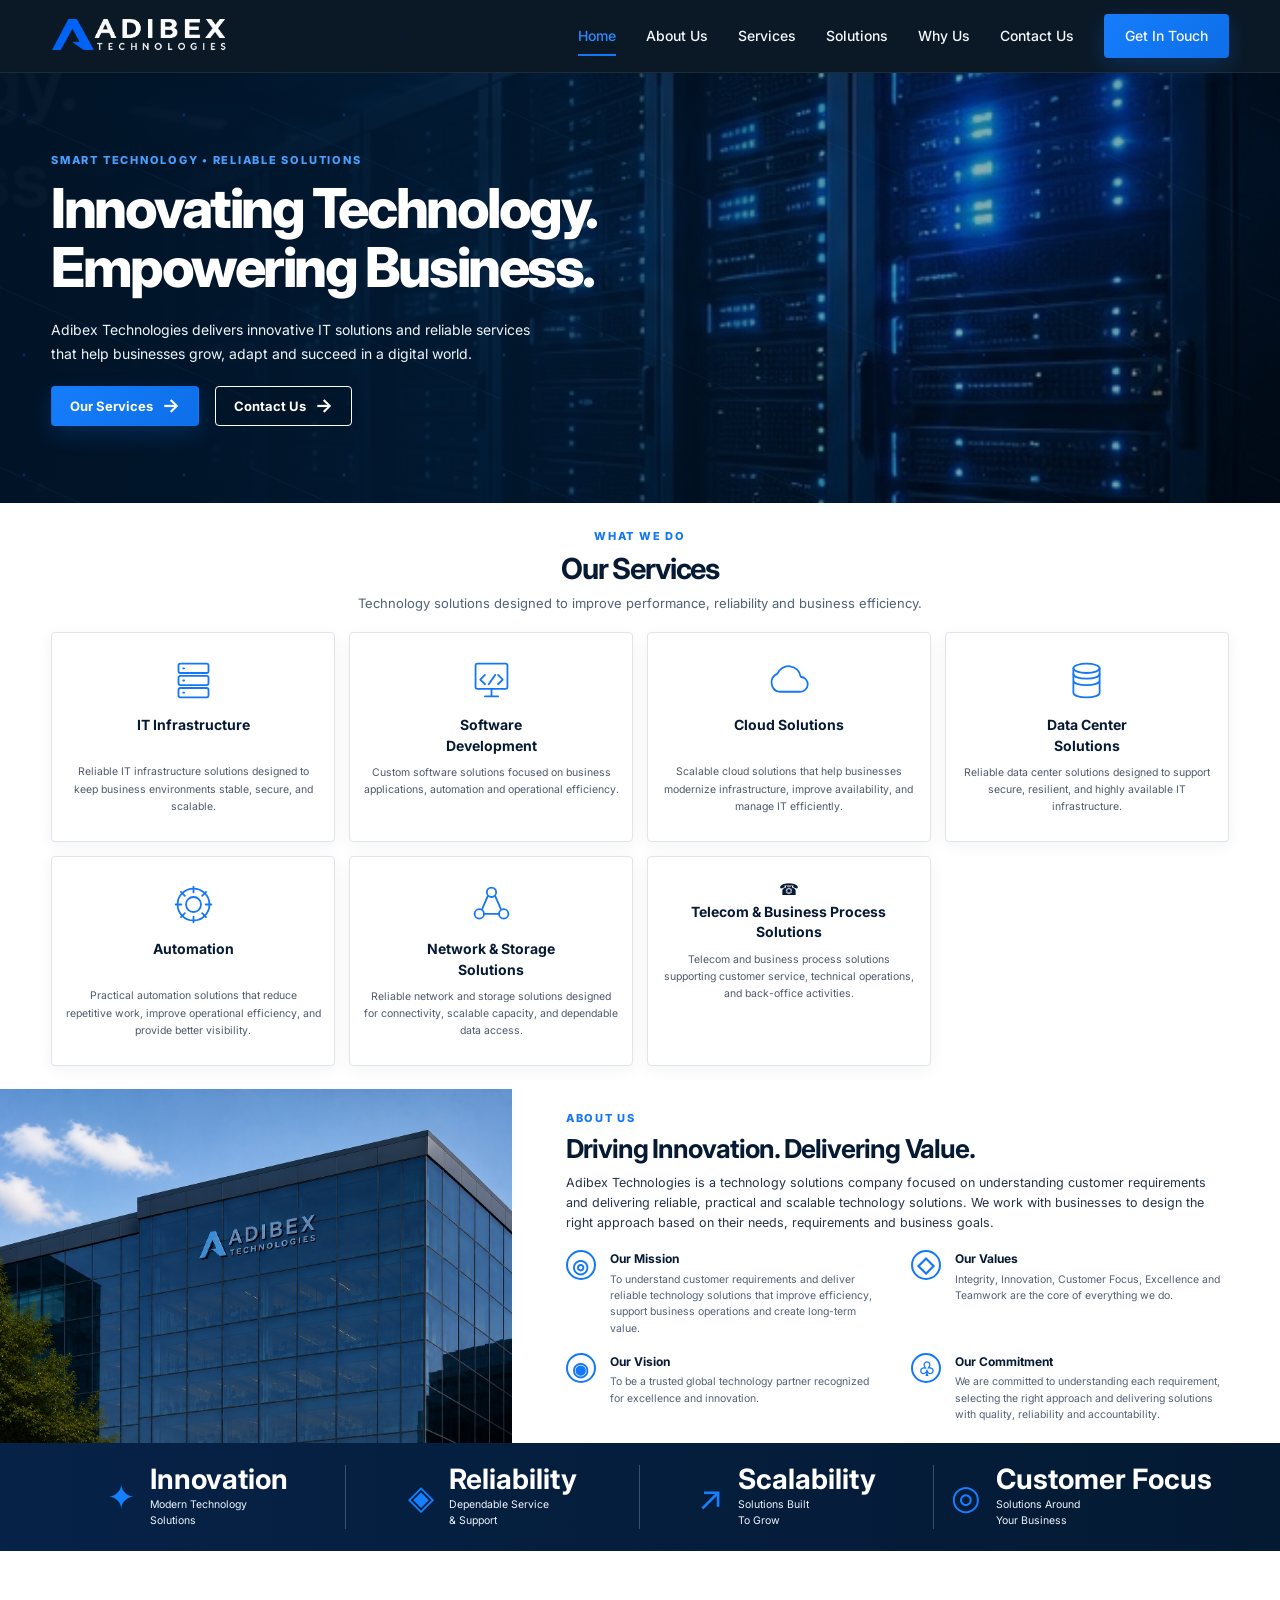
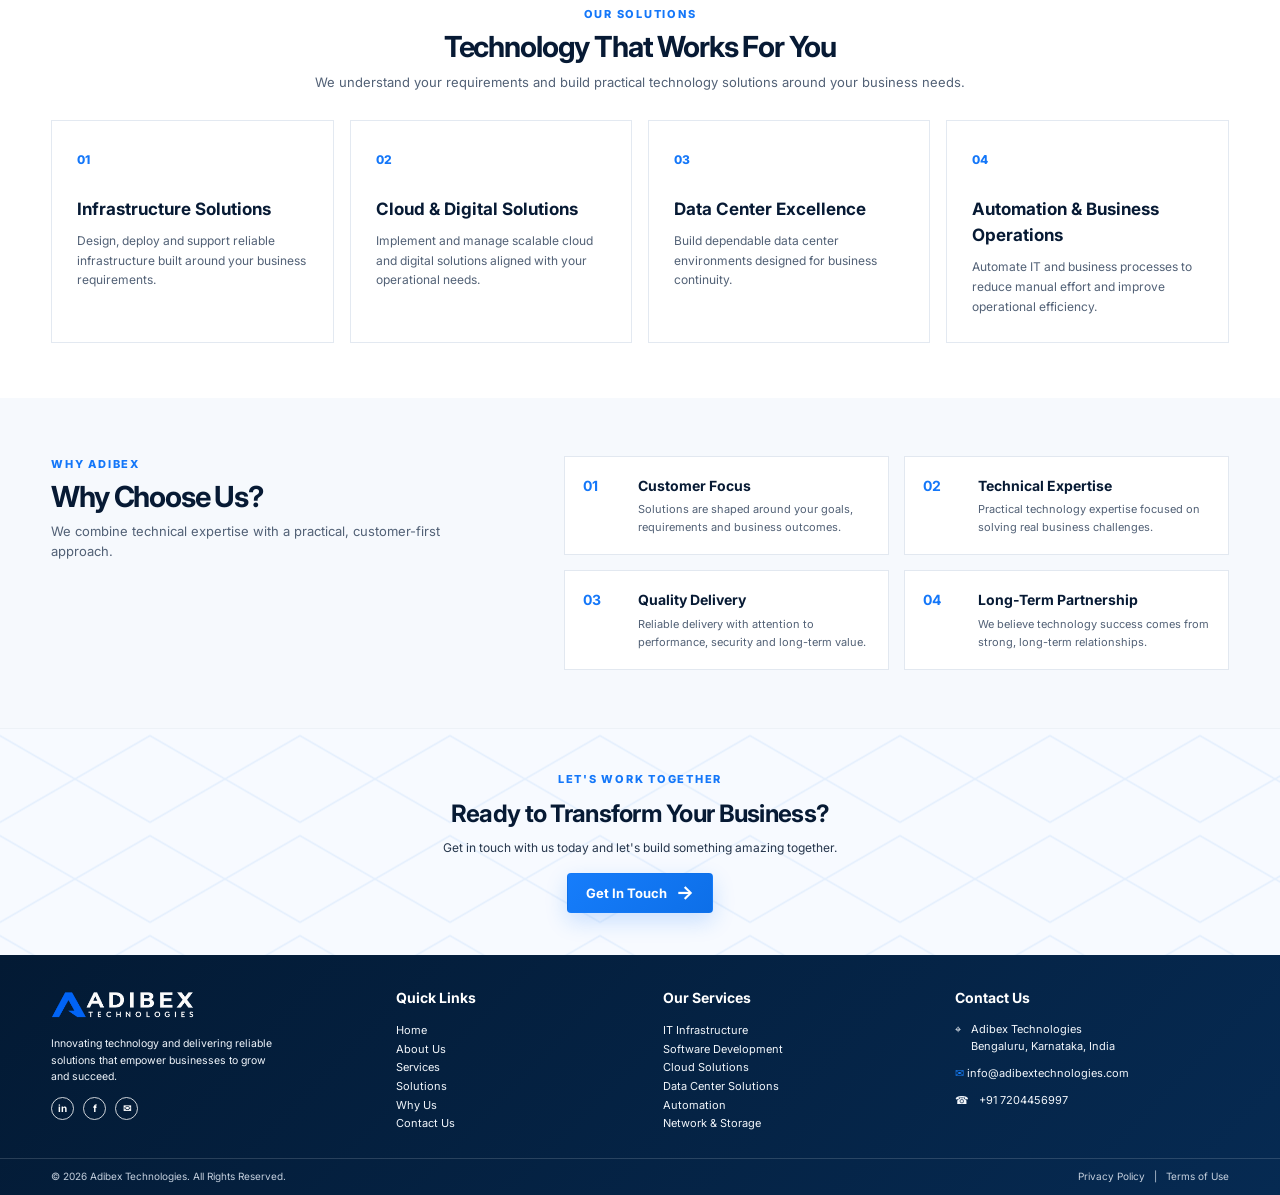
==== commit fb5ddbcc: "Update index.html" ====
--- a/index.html
+++ b/index.html
@@ -209,25 +209,25 @@
         <div class="section-title centered reveal">
           <p class="eyebrow blue">OUR SOLUTIONS</p>
           <h2>Technology That Works For You</h2>
-          <p>From infrastructure to automation, we build practical solutions around your business needs.</p>
+          <p>We understand your requirements and build practical technology solutions around your business needs.</p>
         </div>
 
         <div class="solution-grid">
           <article class="solution-card reveal">
-            <span>01</span><h3>Infrastructure Modernization</h3>
-            <p>Modernize your infrastructure with reliable, scalable and secure technology.</p>
+            <span>01</span><h3>Infrastructure Solutions</h3>
+			<p>Design, deploy and support reliable infrastructure built around your business requirements.</p>
           </article>
           <article class="solution-card reveal">
-            <span>02</span><h3>Cloud Transformation</h3>
-            <p>Move workloads to the cloud with a focus on performance, security and cost efficiency.</p>
+            <span>02</span><h3>Cloud &amp; Digital Solutions</h3>
+			<p>Implement and manage scalable cloud and digital solutions aligned with your operational needs.</p>
           </article>
           <article class="solution-card reveal">
             <span>03</span><h3>Data Center Excellence</h3>
-            <p>Build dependable data center environments designed for business continuity.</p>
+			<p>Build dependable data center environments designed for business continuity.</p>
           </article>
           <article class="solution-card reveal">
-            <span>04</span><h3>Automation &amp; Optimization</h3>
-            <p>Automate repetitive operations and improve productivity through intelligent workflows.</p>
+            <span>04</span><h3>Automation &amp; Business Operations</h3>
+			<p>Automate IT and business processes to reduce manual effort and improve operational efficiency.</p>
           </article>
         </div>
       </div>
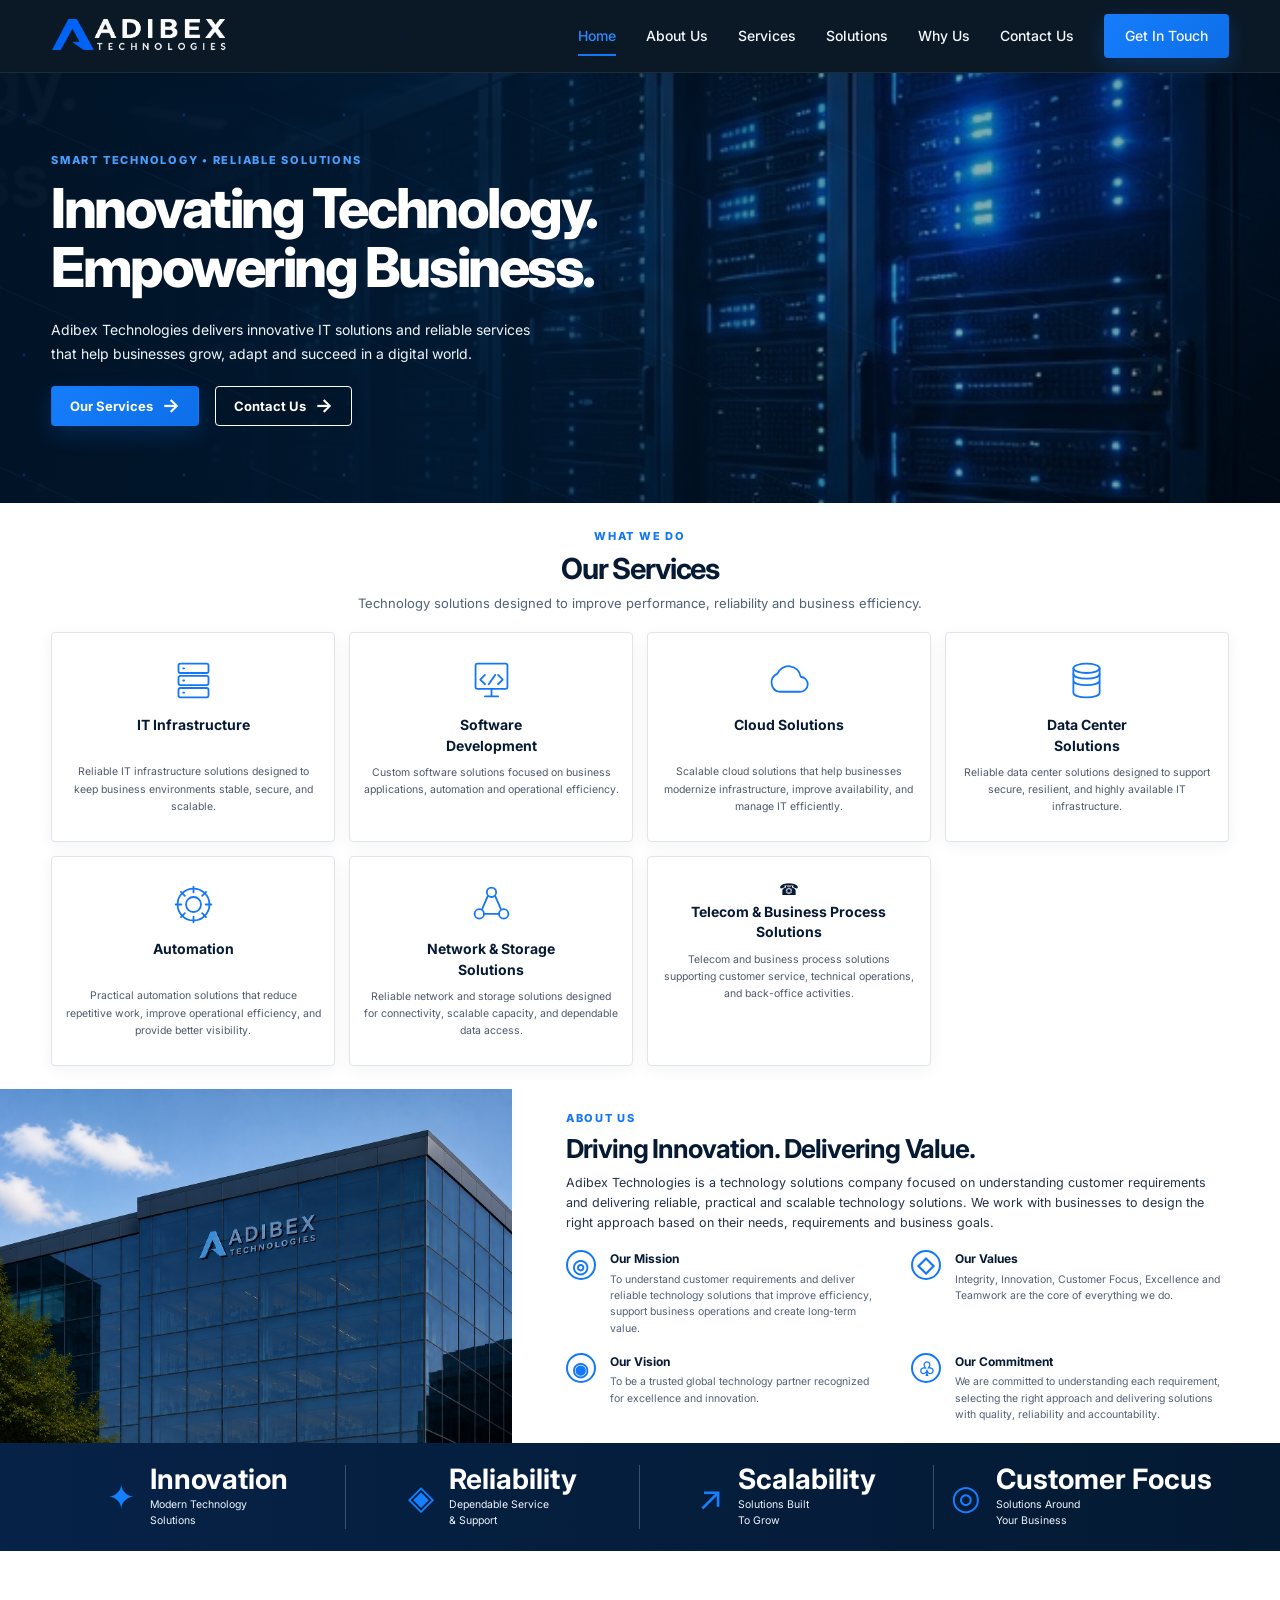
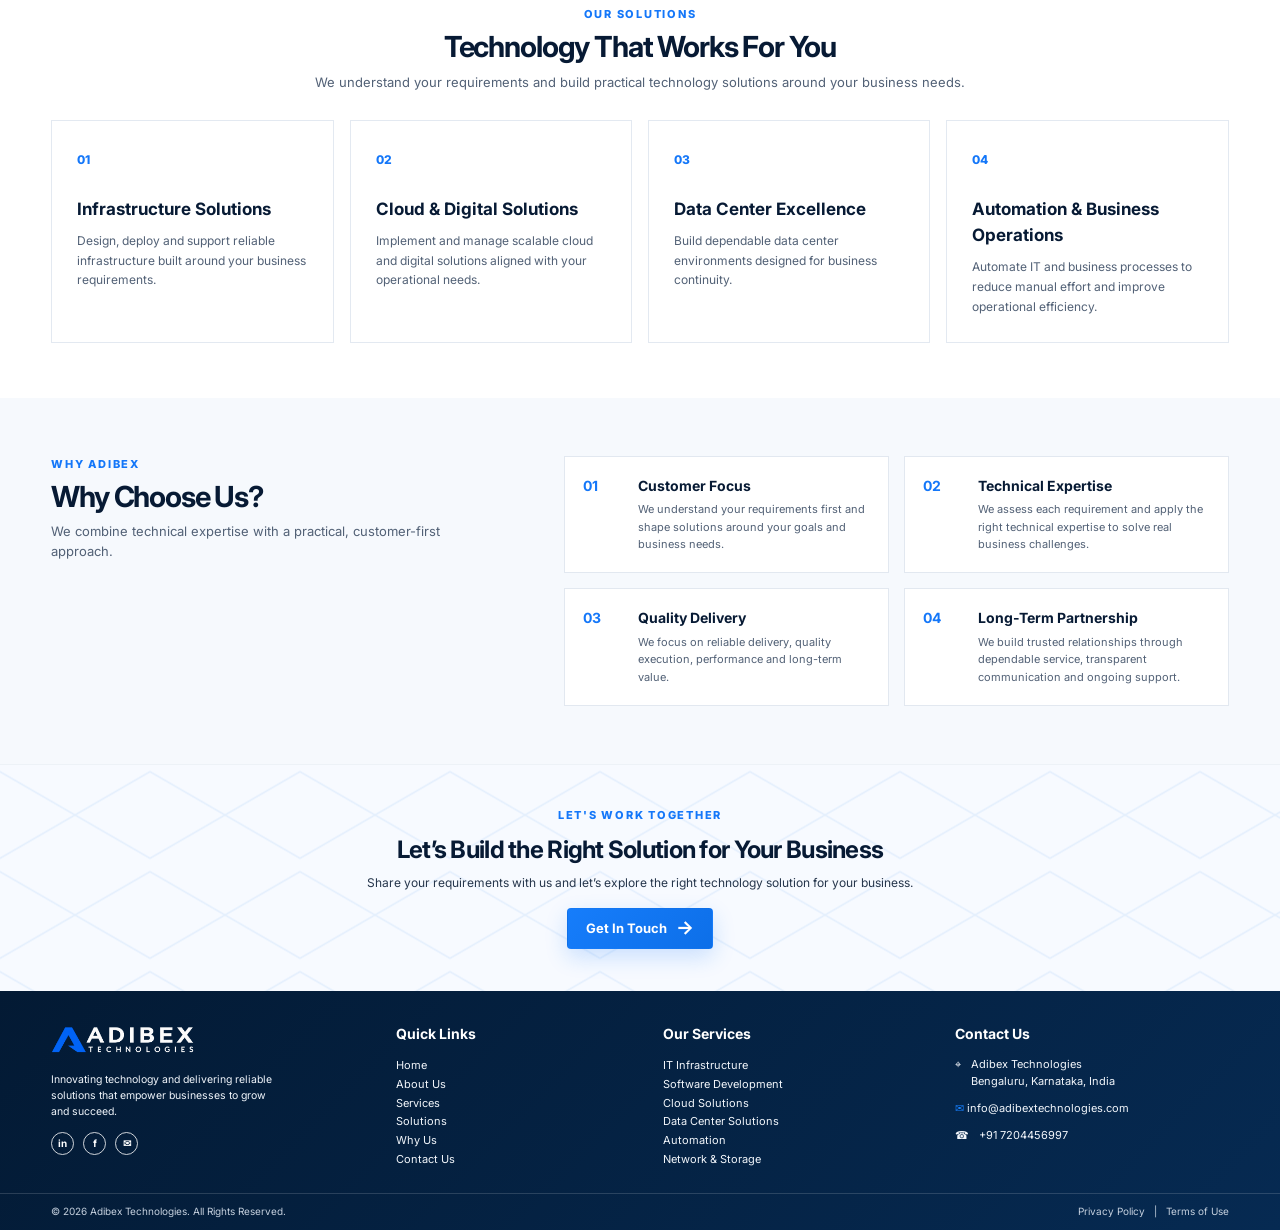
==== commit c8e9348a: "Update index.html" ====
--- a/index.html
+++ b/index.html
@@ -242,10 +242,10 @@
           <p>We combine technical expertise with a practical, customer-first approach.</p>
         </div>
         <div class="why-list">
-          <div class="why-item reveal"><b>01</b><div><h3>Customer Focus</h3><p>Solutions are shaped around your goals, requirements and business outcomes.</p></div></div>
-          <div class="why-item reveal"><b>02</b><div><h3>Technical Expertise</h3><p>Practical technology expertise focused on solving real business challenges.</p></div></div>
-          <div class="why-item reveal"><b>03</b><div><h3>Quality Delivery</h3><p>Reliable delivery with attention to performance, security and long-term value.</p></div></div>
-          <div class="why-item reveal"><b>04</b><div><h3>Long-Term Partnership</h3><p>We believe technology success comes from strong, long-term relationships.</p></div></div>
+          <div class="why-item reveal"><b>01</b><div><h3>Customer Focus</h3><p>We understand your requirements first and shape solutions around your goals and business needs.</p></div></div>
+          <div class="why-item reveal"><b>02</b><div><h3>Technical Expertise</h3><p>We assess each requirement and apply the right technical expertise to solve real business challenges.</p></div></div>
+          <div class="why-item reveal"><b>03</b><div><h3>Quality Delivery</h3><p>We focus on reliable delivery, quality execution, performance and long-term value.</p></div></div>
+          <div class="why-item reveal"><b>04</b><div><h3>Long-Term Partnership</h3><p>We build trusted relationships through dependable service, transparent communication and ongoing support.</p></div></div>
         </div>
       </div>
     </section>
@@ -255,8 +255,8 @@
       <div class="cta-pattern"></div>
       <div class="container cta-inner reveal">
         <p class="eyebrow blue">LET'S WORK TOGETHER</p>
-        <h2>Ready to Transform Your Business?</h2>
-        <p>Get in touch with us today and let's build something amazing together.</p>
+        <h2>Let’s Build the Right Solution for Your Business</h2>
+        <p>Share your requirements with us and let’s explore the right technology solution for your business.</p>
         <a class="btn btn-primary" href="mailto:info@adibextechnologies.com">Get In Touch <span>→</span></a>
       </div>
     </section>
